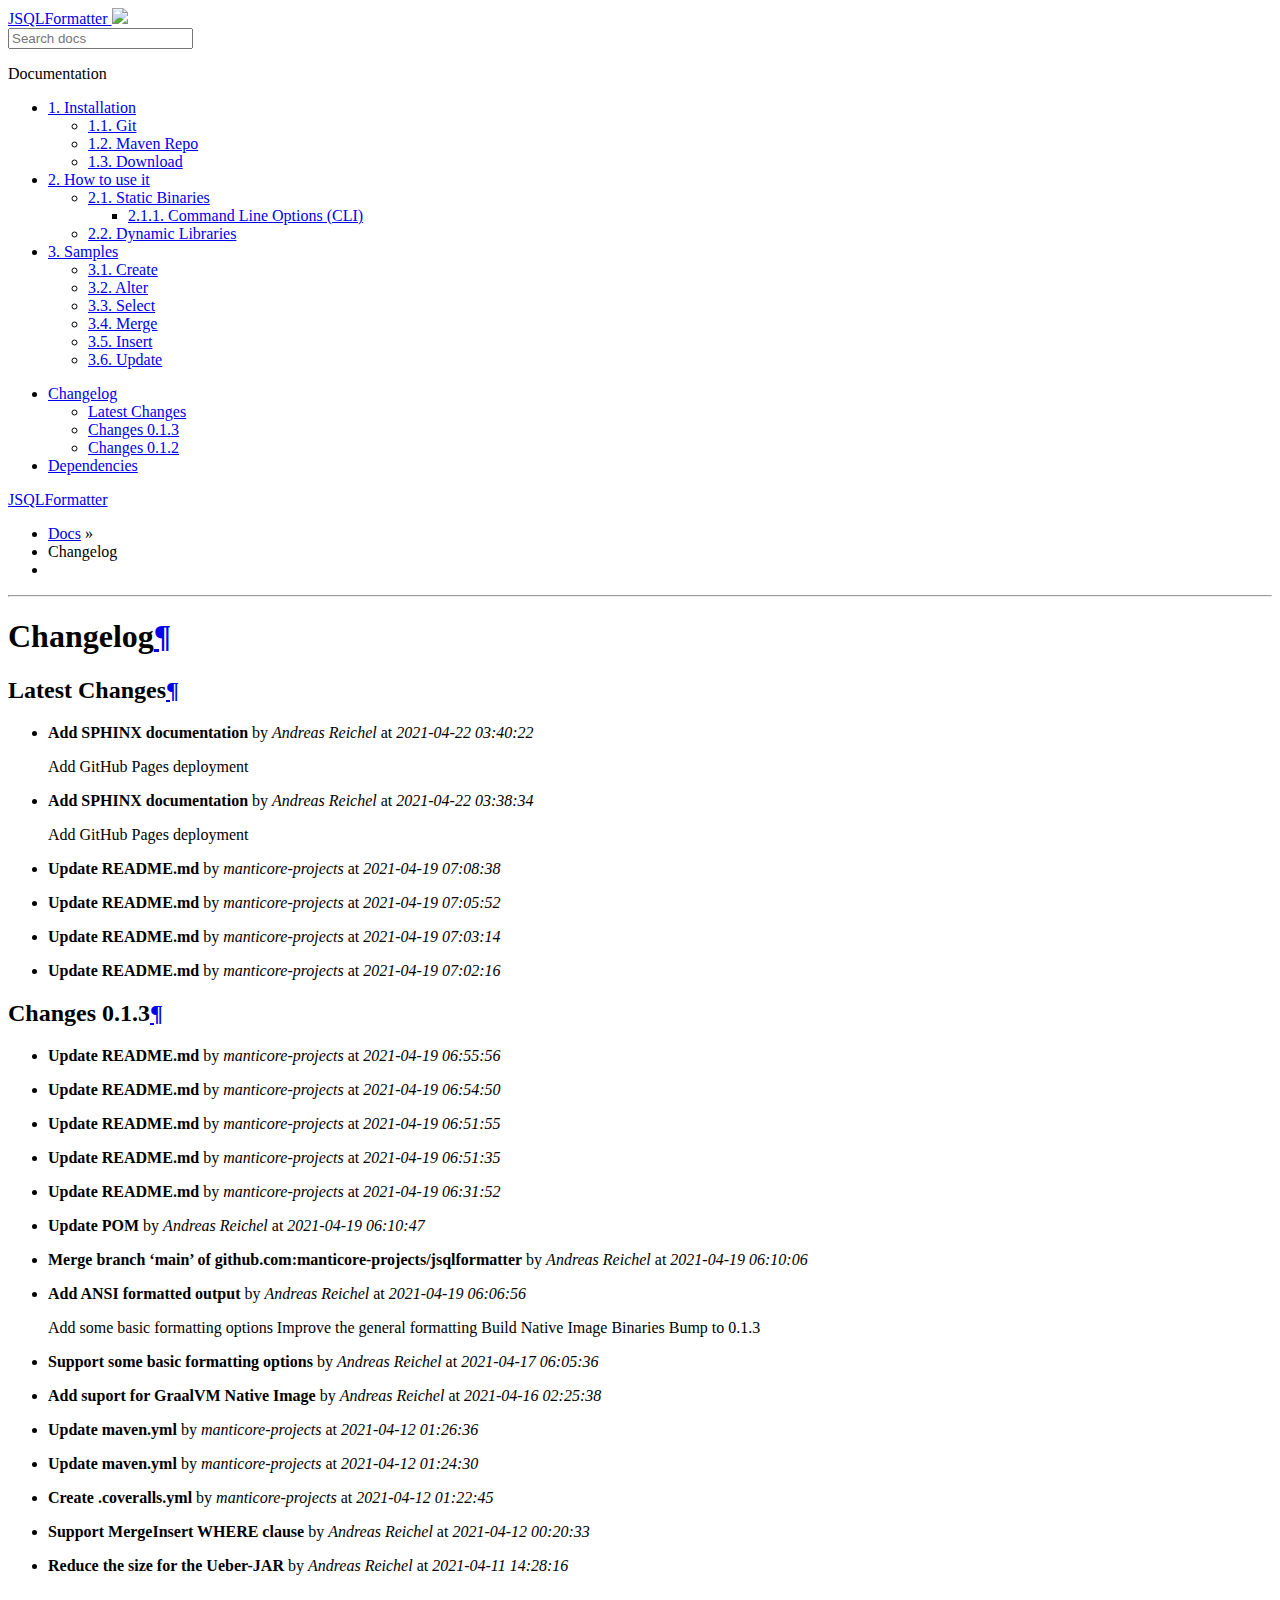
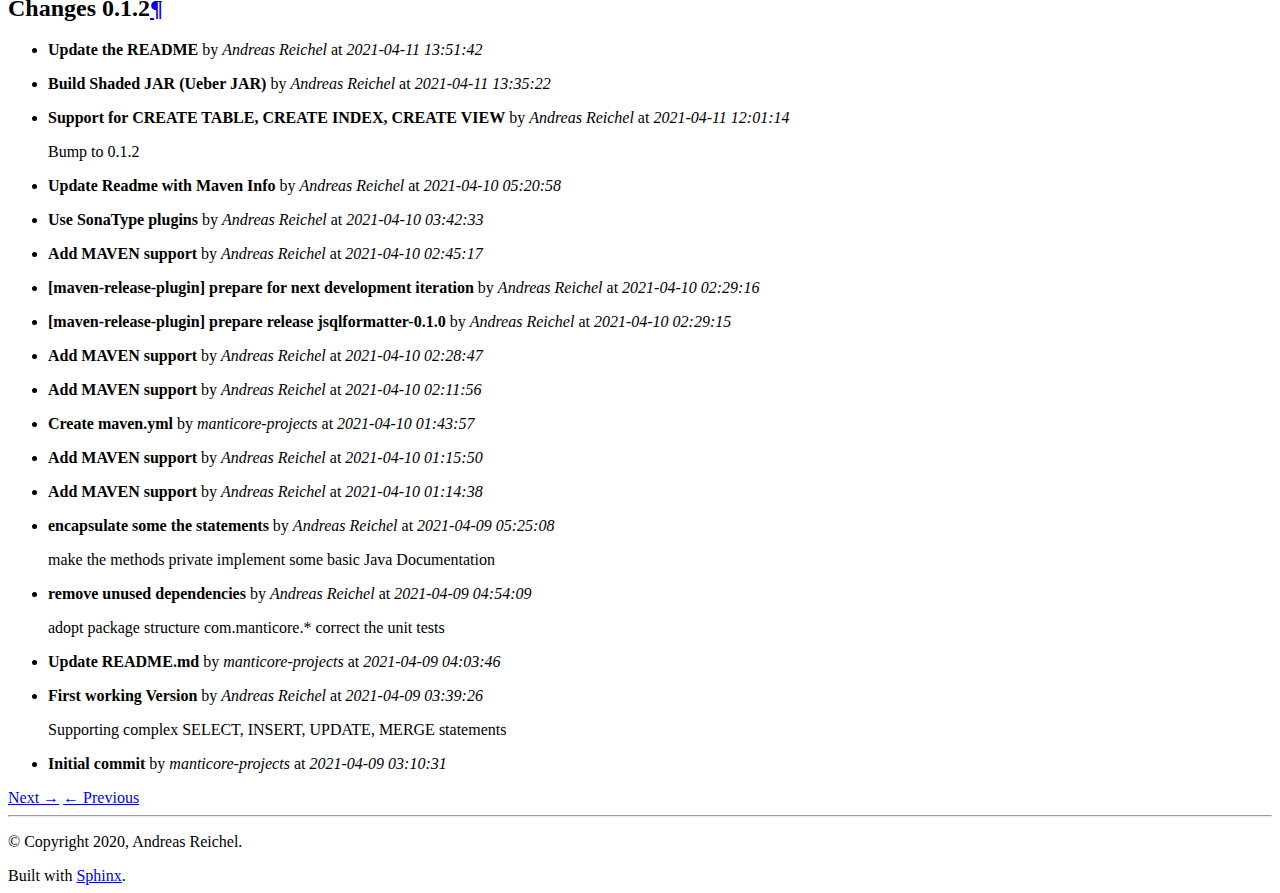
==== changelog.html @ 26095dd8 "Site checkin for project JSQLFormatter" ====
<!DOCTYPE html>
<!--[if IE 8]><html class="no-js lt-ie9" lang="en" > <![endif]-->
<!--[if gt IE 8]><!--> <html class="no-js" lang="en" > <!--<![endif]-->
<head>
  <meta charset="utf-8">
  
  <meta name="viewport" content="width=device-width, initial-scale=1.0">
  
  <title>Changelog &mdash; JSQLFormatter 0.1.3 documentation</title>
  

  
  
  <!--[if lt IE 9]>
    <script src="_static/js/html5shiv.min.js"></script>
  <![endif]-->
  
    
      <script type="text/javascript" id="documentation_options" data-url_root="./" src="_static/documentation_options.js"></script>
        <script src="_static/jquery.js"></script>
        <script src="_static/underscore.js"></script>
        <script src="_static/doctools.js"></script>
    
    <script type="text/javascript" src="_static/js/theme.js"></script>

    

  

  
  
  
    <link rel="stylesheet" href="_static/css/theme.css" type="text/css" />
  

  
    <link rel="stylesheet" href="_static/tabs.css" type="text/css" />
  

  
        <link rel="index" title="Index"
              href="genindex.html"/>
        <link rel="search" title="Search" href="search.html"/>
    <link rel="top" title="JSQLFormatter 0.1.3 documentation" href="index.html"/>
        <link rel="next" title="Dependencies" href="dependencies.html"/>
        <link rel="prev" title="3. Samples" href="samples.html"/> 

  
  <script src="_static/js/modernizr.min.js"></script>

</head>

<body class="wy-body-for-nav" role="document">

   
  <div class="wy-grid-for-nav">

    
    <nav data-toggle="wy-nav-shift" class="wy-nav-side">
      <div class="wy-side-scroll">
        <div class="wy-side-nav-search">
          

          
            <a href="index.html" class="icon icon-home"> JSQLFormatter
          

          
            
            <img src="_static/manticore_logo.png" class="logo" />
          
          </a>

          
            
            
          

          
<div role="search">
  <form id="rtd-search-form" class="wy-form" action="search.html" method="get">
    <input type="text" name="q" placeholder="Search docs" />
    <input type="hidden" name="check_keywords" value="yes" />
    <input type="hidden" name="area" value="default" />
  </form>
</div>

          
        </div>

        <div class="wy-menu wy-menu-vertical" data-spy="affix" role="navigation" aria-label="main navigation">
          
            
            
                <p class="caption"><span class="caption-text">Documentation</span></p>
<ul>
<li class="toctree-l1"><a class="reference internal" href="install.html">1. Installation</a><ul>
<li class="toctree-l2"><a class="reference internal" href="install.html#git">1.1. Git</a></li>
<li class="toctree-l2"><a class="reference internal" href="install.html#maven-repo">1.2. Maven Repo</a></li>
<li class="toctree-l2"><a class="reference internal" href="install.html#download">1.3. Download</a></li>
</ul>
</li>
<li class="toctree-l1"><a class="reference internal" href="usage.html">2. How to use it</a><ul>
<li class="toctree-l2"><a class="reference internal" href="usage.html#static-binaries">2.1. Static Binaries</a><ul>
<li class="toctree-l3"><a class="reference internal" href="usage.html#command-line-options-cli">2.1.1. Command Line Options (CLI)</a></li>
</ul>
</li>
<li class="toctree-l2"><a class="reference internal" href="usage.html#dynamic-libraries">2.2. Dynamic Libraries</a></li>
</ul>
</li>
<li class="toctree-l1"><a class="reference internal" href="samples.html">3. Samples</a><ul>
<li class="toctree-l2"><a class="reference internal" href="samples.html#create">3.1. Create</a></li>
<li class="toctree-l2"><a class="reference internal" href="samples.html#alter">3.2. Alter</a></li>
<li class="toctree-l2"><a class="reference internal" href="samples.html#select">3.3. Select</a></li>
<li class="toctree-l2"><a class="reference internal" href="samples.html#merge">3.4. Merge</a></li>
<li class="toctree-l2"><a class="reference internal" href="samples.html#insert">3.5. Insert</a></li>
<li class="toctree-l2"><a class="reference internal" href="samples.html#update">3.6. Update</a></li>
</ul>
</li>
</ul>
<ul class="current">
<li class="toctree-l1 current"><a class="current reference internal" href="#">Changelog</a><ul>
<li class="toctree-l2"><a class="reference internal" href="#latest-changes">Latest Changes</a></li>
<li class="toctree-l2"><a class="reference internal" href="#changes-0-1-3">Changes 0.1.3</a></li>
<li class="toctree-l2"><a class="reference internal" href="#changes-0-1-2">Changes 0.1.2</a></li>
</ul>
</li>
<li class="toctree-l1"><a class="reference internal" href="dependencies.html">Dependencies</a></li>
</ul>

            
          
        </div>
      </div>
    </nav>

    <section data-toggle="wy-nav-shift" class="wy-nav-content-wrap">

      
      <nav class="wy-nav-top" role="navigation" aria-label="top navigation">
        
          <i data-toggle="wy-nav-top" class="fa fa-bars"></i>
          <a href="index.html">JSQLFormatter</a>
        
      </nav>


      
      <div class="wy-nav-content">
        <div class="rst-content">
          













<div role="navigation" aria-label="breadcrumbs navigation">
  <ul class="wy-breadcrumbs">
    
      <li><a href="index.html">Docs</a> &raquo;</li>
        
      <li>Changelog</li>
    
    
      <li class="wy-breadcrumbs-aside">
        
            
        
      </li>
    
  </ul>
  <hr/>
</div>
          <div role="main" class="document" itemscope="itemscope" itemtype="http://schema.org/Article">
           <div itemprop="articleBody">
            
  <div class="section" id="changelog">
<h1>Changelog<a class="headerlink" href="#changelog" title="Permalink to this headline">¶</a></h1>
<div class="section" id="latest-changes">
<h2>Latest Changes<a class="headerlink" href="#latest-changes" title="Permalink to this headline">¶</a></h2>
<ul>
<li><p><strong>Add SPHINX documentation</strong><span> by </span><em>Andreas Reichel</em><span> at </span><em>2021-04-22 03:40:22</em></p>
<p>Add GitHub Pages deployment</p>
</li>
<li><p><strong>Add SPHINX documentation</strong><span> by </span><em>Andreas Reichel</em><span> at </span><em>2021-04-22 03:38:34</em></p>
<p>Add GitHub Pages deployment</p>
</li>
<li><p><strong>Update README.md</strong><span> by </span><em>manticore-projects</em><span> at </span><em>2021-04-19 07:08:38</em></p></li>
<li><p><strong>Update README.md</strong><span> by </span><em>manticore-projects</em><span> at </span><em>2021-04-19 07:05:52</em></p></li>
<li><p><strong>Update README.md</strong><span> by </span><em>manticore-projects</em><span> at </span><em>2021-04-19 07:03:14</em></p></li>
<li><p><strong>Update README.md</strong><span> by </span><em>manticore-projects</em><span> at </span><em>2021-04-19 07:02:16</em></p></li>
</ul>
</div>
<div class="section" id="changes-0-1-3">
<h2>Changes 0.1.3<a class="headerlink" href="#changes-0-1-3" title="Permalink to this headline">¶</a></h2>
<ul>
<li><p><strong>Update README.md</strong><span> by </span><em>manticore-projects</em><span> at </span><em>2021-04-19 06:55:56</em></p></li>
<li><p><strong>Update README.md</strong><span> by </span><em>manticore-projects</em><span> at </span><em>2021-04-19 06:54:50</em></p></li>
<li><p><strong>Update README.md</strong><span> by </span><em>manticore-projects</em><span> at </span><em>2021-04-19 06:51:55</em></p></li>
<li><p><strong>Update README.md</strong><span> by </span><em>manticore-projects</em><span> at </span><em>2021-04-19 06:51:35</em></p></li>
<li><p><strong>Update README.md</strong><span> by </span><em>manticore-projects</em><span> at </span><em>2021-04-19 06:31:52</em></p></li>
<li><p><strong>Update POM</strong><span> by </span><em>Andreas Reichel</em><span> at </span><em>2021-04-19 06:10:47</em></p></li>
<li><p><strong>Merge branch ‘main’ of github.com:manticore-projects/jsqlformatter</strong><span> by </span><em>Andreas Reichel</em><span> at </span><em>2021-04-19 06:10:06</em></p></li>
<li><p><strong>Add ANSI formatted output</strong><span> by </span><em>Andreas Reichel</em><span> at </span><em>2021-04-19 06:06:56</em></p>
<p>Add some basic formatting options
Improve the general formatting
Build Native Image Binaries
Bump to 0.1.3</p>
</li>
<li><p><strong>Support some basic formatting options</strong><span> by </span><em>Andreas Reichel</em><span> at </span><em>2021-04-17 06:05:36</em></p></li>
<li><p><strong>Add suport for GraalVM Native Image</strong><span> by </span><em>Andreas Reichel</em><span> at </span><em>2021-04-16 02:25:38</em></p></li>
<li><p><strong>Update maven.yml</strong><span> by </span><em>manticore-projects</em><span> at </span><em>2021-04-12 01:26:36</em></p></li>
<li><p><strong>Update maven.yml</strong><span> by </span><em>manticore-projects</em><span> at </span><em>2021-04-12 01:24:30</em></p></li>
<li><p><strong>Create .coveralls.yml</strong><span> by </span><em>manticore-projects</em><span> at </span><em>2021-04-12 01:22:45</em></p></li>
<li><p><strong>Support MergeInsert WHERE clause </strong><span> by </span><em>Andreas Reichel</em><span> at </span><em>2021-04-12 00:20:33</em></p></li>
<li><p><strong>Reduce the size for the Ueber-JAR</strong><span> by </span><em>Andreas Reichel</em><span> at </span><em>2021-04-11 14:28:16</em></p></li>
</ul>
</div>
<div class="section" id="changes-0-1-2">
<h2>Changes 0.1.2<a class="headerlink" href="#changes-0-1-2" title="Permalink to this headline">¶</a></h2>
<ul>
<li><p><strong>Update the README</strong><span> by </span><em>Andreas Reichel</em><span> at </span><em>2021-04-11 13:51:42</em></p></li>
<li><p><strong>Build Shaded JAR (Ueber JAR)</strong><span> by </span><em>Andreas Reichel</em><span> at </span><em>2021-04-11 13:35:22</em></p></li>
<li><p><strong>Support for CREATE TABLE, CREATE INDEX, CREATE VIEW</strong><span> by </span><em>Andreas Reichel</em><span> at </span><em>2021-04-11 12:01:14</em></p>
<p>Bump to 0.1.2</p>
</li>
<li><p><strong>Update Readme with Maven Info</strong><span> by </span><em>Andreas Reichel</em><span> at </span><em>2021-04-10 05:20:58</em></p></li>
<li><p><strong>Use SonaType plugins</strong><span> by </span><em>Andreas Reichel</em><span> at </span><em>2021-04-10 03:42:33</em></p></li>
<li><p><strong>Add MAVEN support</strong><span> by </span><em>Andreas Reichel</em><span> at </span><em>2021-04-10 02:45:17</em></p></li>
<li><p><strong>[maven-release-plugin] prepare for next development iteration</strong><span> by </span><em>Andreas Reichel</em><span> at </span><em>2021-04-10 02:29:16</em></p></li>
<li><p><strong>[maven-release-plugin] prepare release jsqlformatter-0.1.0</strong><span> by </span><em>Andreas Reichel</em><span> at </span><em>2021-04-10 02:29:15</em></p></li>
<li><p><strong>Add MAVEN support</strong><span> by </span><em>Andreas Reichel</em><span> at </span><em>2021-04-10 02:28:47</em></p></li>
<li><p><strong>Add MAVEN support</strong><span> by </span><em>Andreas Reichel</em><span> at </span><em>2021-04-10 02:11:56</em></p></li>
<li><p><strong>Create maven.yml</strong><span> by </span><em>manticore-projects</em><span> at </span><em>2021-04-10 01:43:57</em></p></li>
<li><p><strong>Add MAVEN support</strong><span> by </span><em>Andreas Reichel</em><span> at </span><em>2021-04-10 01:15:50</em></p></li>
<li><p><strong>Add MAVEN support</strong><span> by </span><em>Andreas Reichel</em><span> at </span><em>2021-04-10 01:14:38</em></p></li>
<li><p><strong>encapsulate some the statements</strong><span> by </span><em>Andreas Reichel</em><span> at </span><em>2021-04-09 05:25:08</em></p>
<p>make the methods private
implement some basic Java Documentation</p>
</li>
<li><p><strong>remove unused dependencies</strong><span> by </span><em>Andreas Reichel</em><span> at </span><em>2021-04-09 04:54:09</em></p>
<p>adopt package structure com.manticore.*
correct the unit tests</p>
</li>
<li><p><strong>Update README.md</strong><span> by </span><em>manticore-projects</em><span> at </span><em>2021-04-09 04:03:46</em></p></li>
<li><p><strong>First working Version</strong><span> by </span><em>Andreas Reichel</em><span> at </span><em>2021-04-09 03:39:26</em></p>
<p>Supporting complex SELECT, INSERT, UPDATE, MERGE statements</p>
</li>
<li><p><strong>Initial commit</strong><span> by </span><em>manticore-projects</em><span> at </span><em>2021-04-09 03:10:31</em></p></li>
</ul>
</div>
</div>


           </div>
          </div>
          <footer>
  
    <div class="rst-footer-buttons" role="navigation" aria-label="footer navigation">
      
        <a href="dependencies.html" class="btn btn-neutral float-right" title="Dependencies" accesskey="n">Next →</a>
      
      
        <a href="samples.html" class="btn btn-neutral" title="3. Samples" accesskey="p">← Previous</a>
      
    </div>
  

  <hr/>

  <div role="contentinfo">
    <p>
        &copy; Copyright 2020, Andreas Reichel.

    </p>
  </div>
  Built with <a href="http://sphinx-doc.org/">Sphinx</a>. 

</footer>

        </div>
      </div>

    </section>

  </div>
  


  

    <script type="text/javascript">
        var DOCUMENTATION_OPTIONS = {
            URL_ROOT:'./',
            VERSION:'0.1.3',
            COLLAPSE_INDEX:false,
            FILE_SUFFIX:'.html',
            HAS_SOURCE: 'true'
        };
    </script>
      <script type="text/javascript" src="_static/jquery.js"></script>
      <script type="text/javascript" src="_static/underscore.js"></script>
      <script type="text/javascript" src="_static/doctools.js"></script>

  

  
  
    <script type="text/javascript" src="_static/js/theme.js"></script>
  

  
   

</body>
</html>
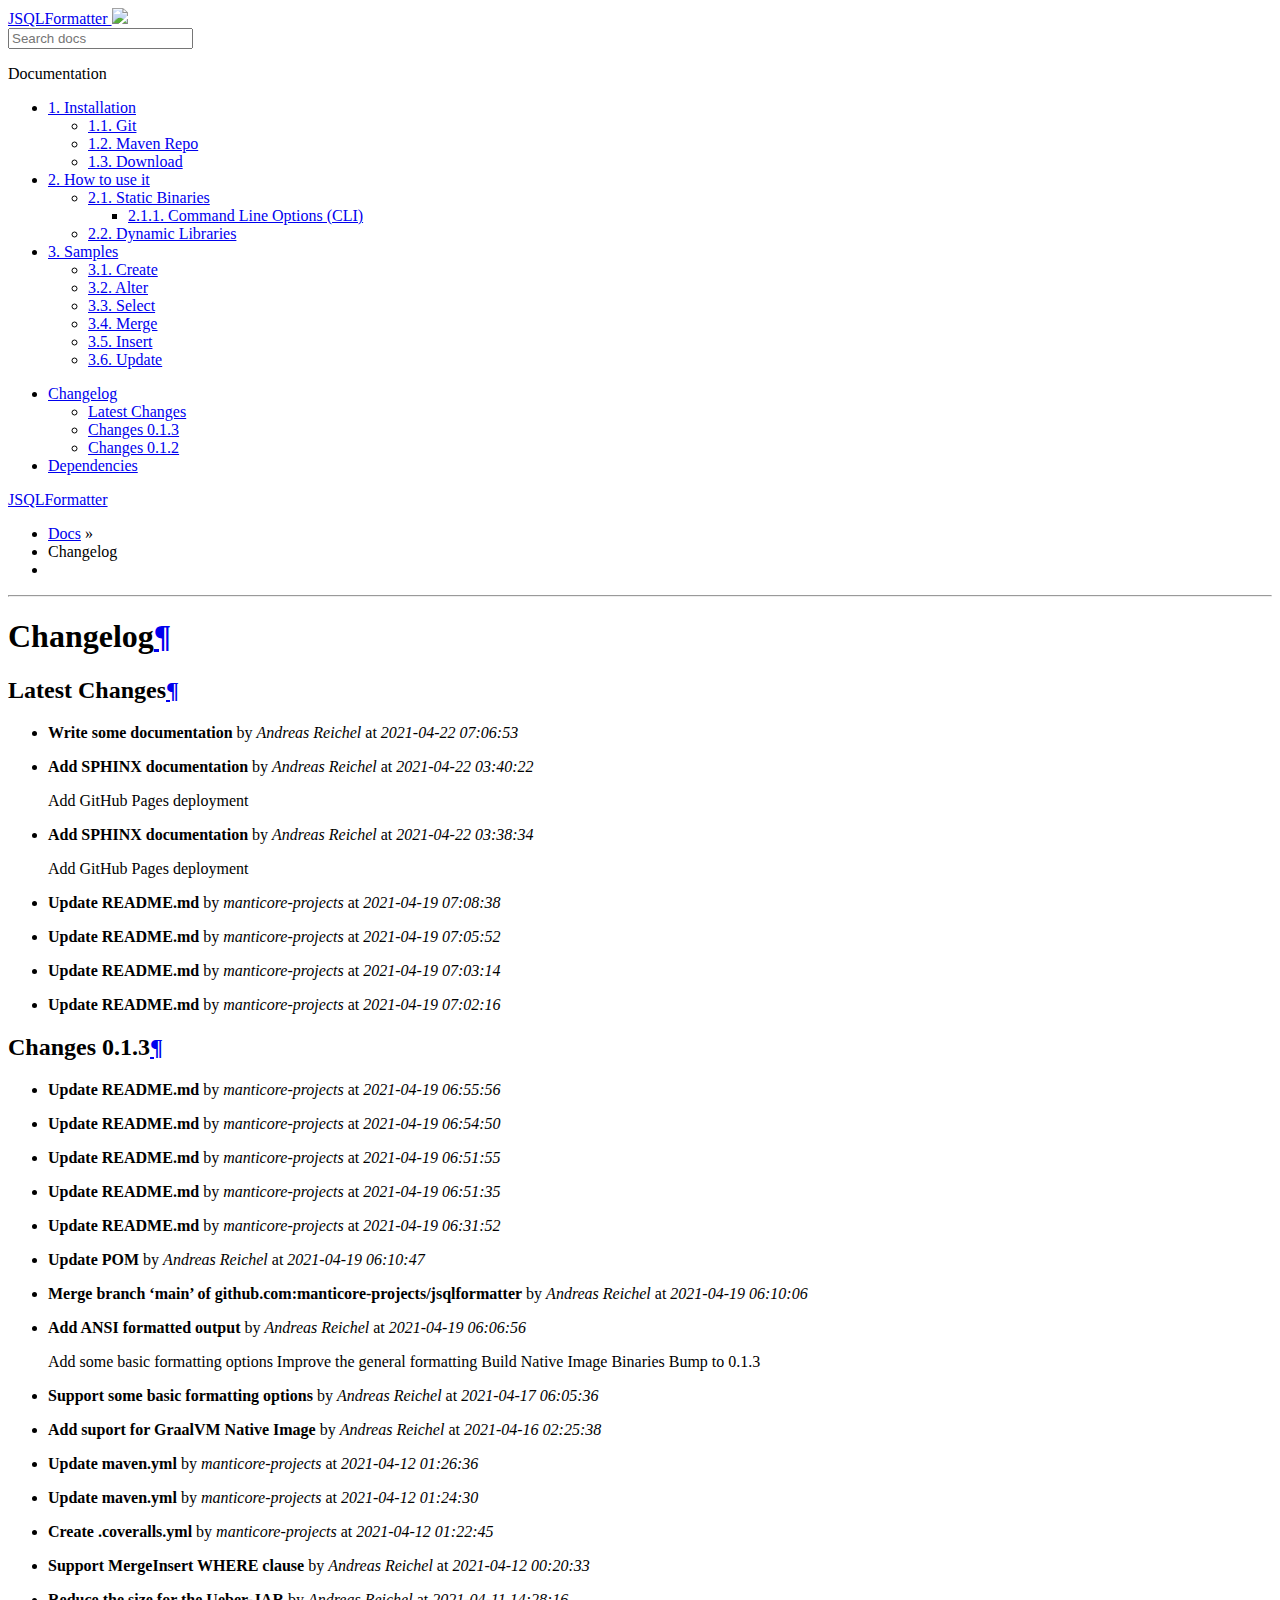
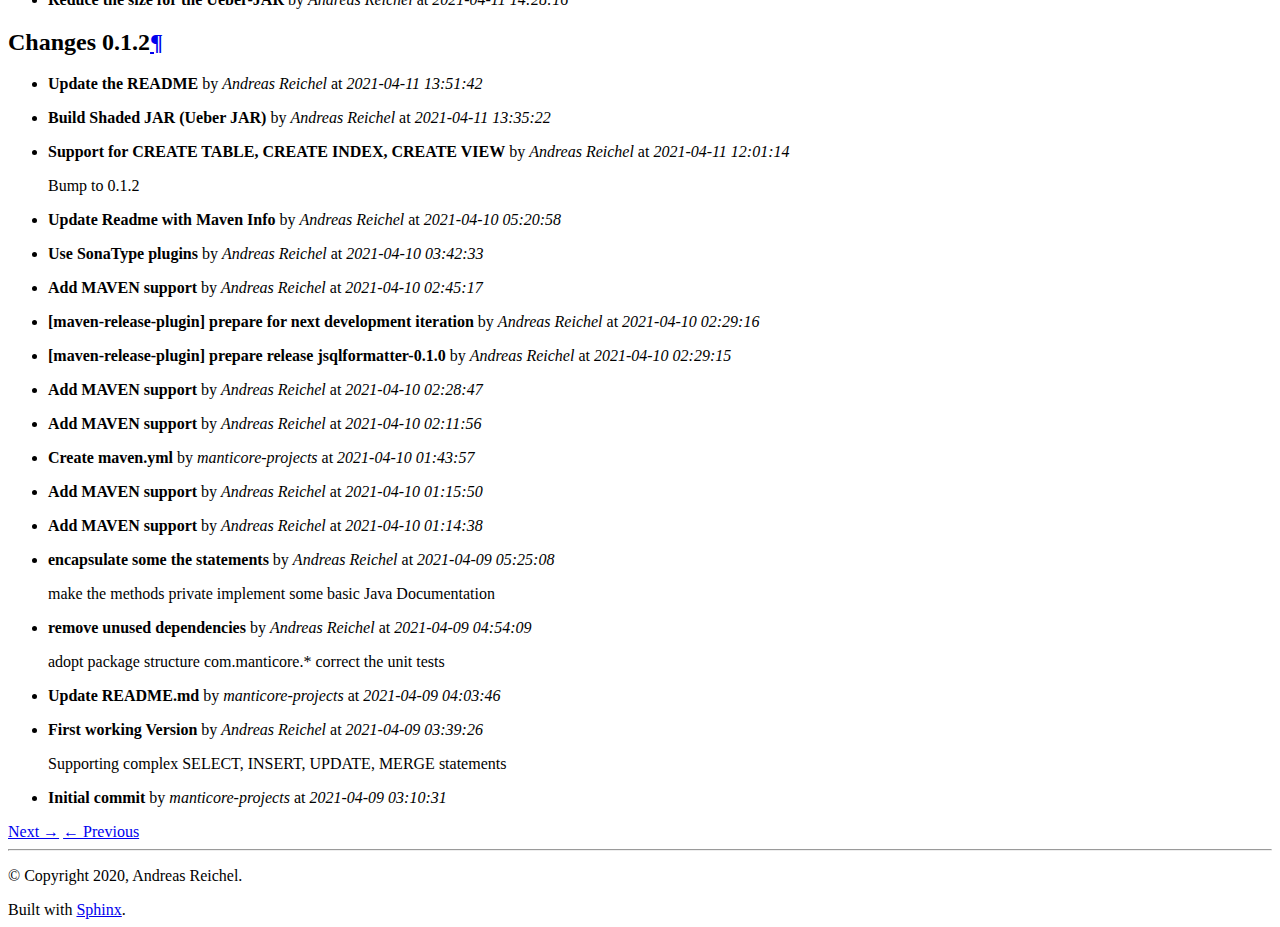
==== commit 6b79a5ba: "Site checkin for project JSQLFormatter" ====
--- a/changelog.html
+++ b/changelog.html
@@ -189,6 +189,7 @@
 <div class="section" id="latest-changes">
 <h2>Latest Changes<a class="headerlink" href="#latest-changes" title="Permalink to this headline">¶</a></h2>
 <ul>
+<li><p><strong>Write some documentation</strong><span> by </span><em>Andreas Reichel</em><span> at </span><em>2021-04-22 07:06:53</em></p></li>
 <li><p><strong>Add SPHINX documentation</strong><span> by </span><em>Andreas Reichel</em><span> at </span><em>2021-04-22 03:40:22</em></p>
 <p>Add GitHub Pages deployment</p>
 </li>
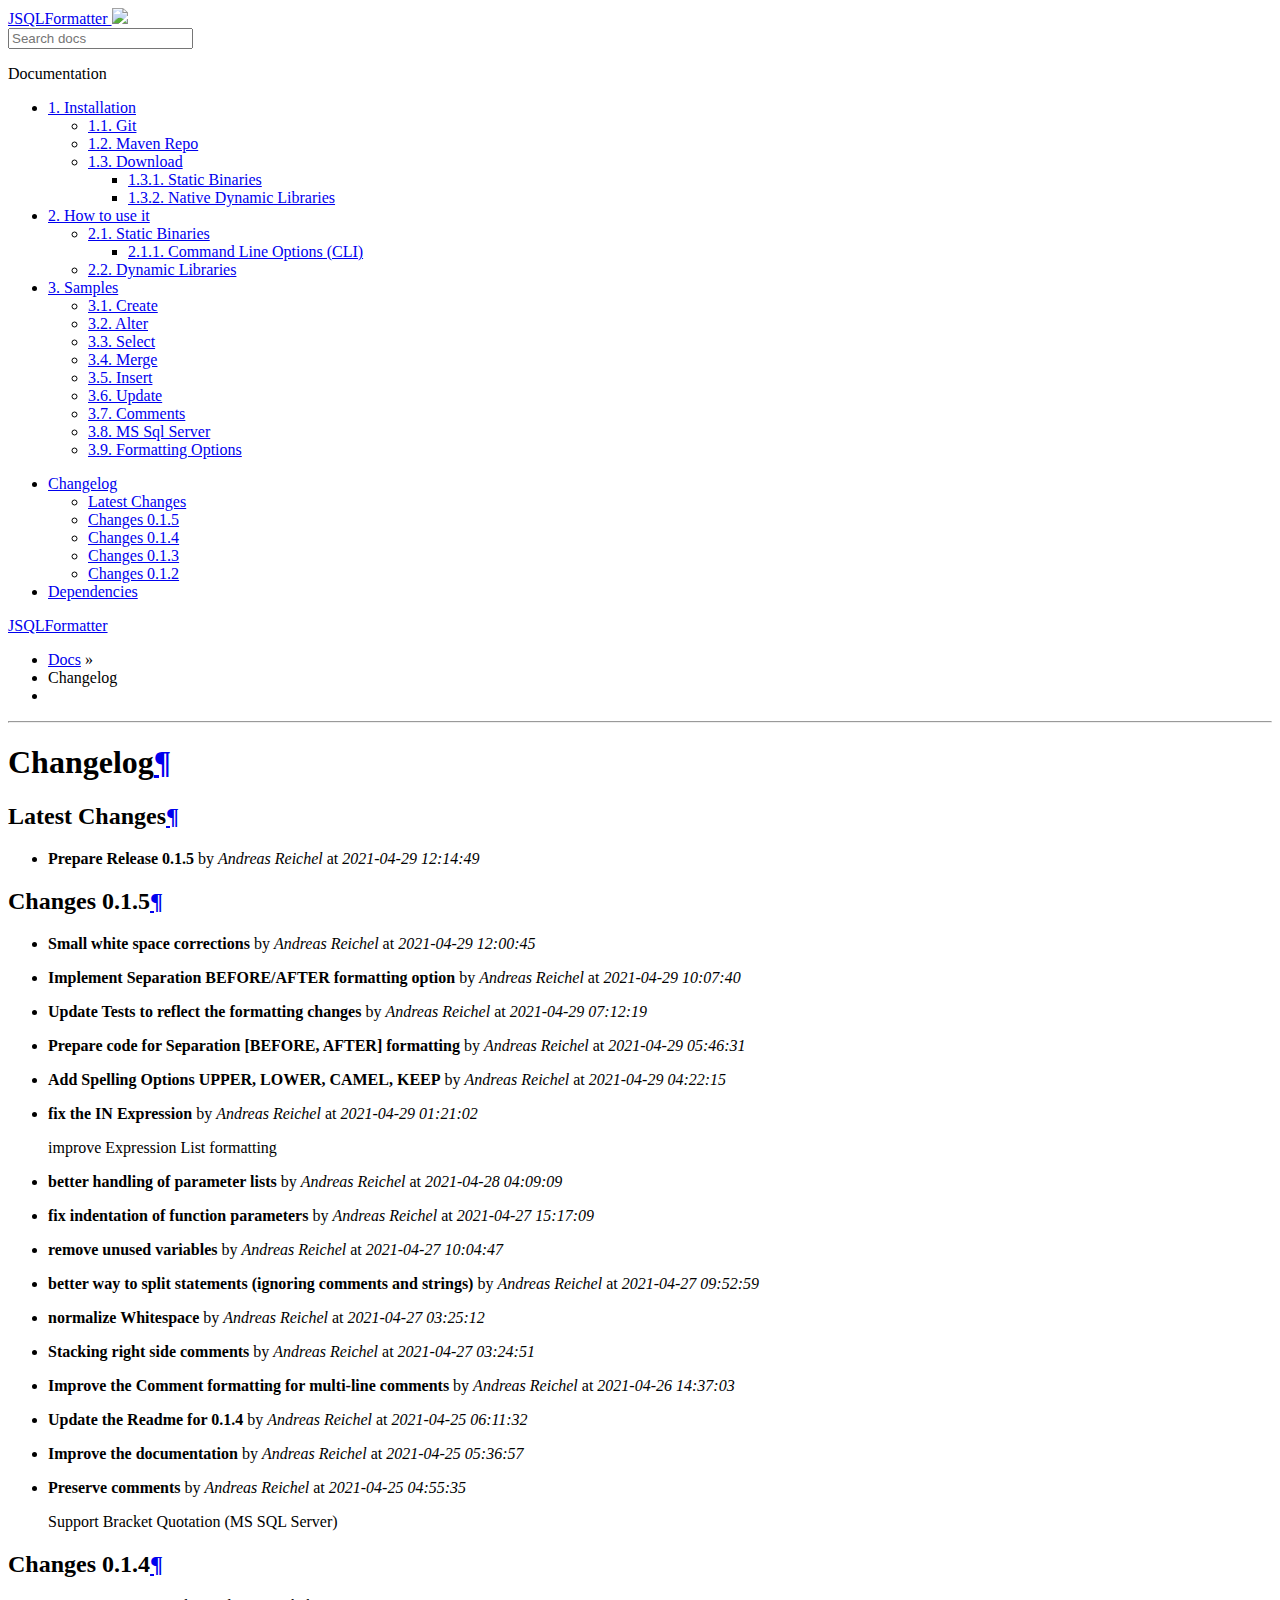
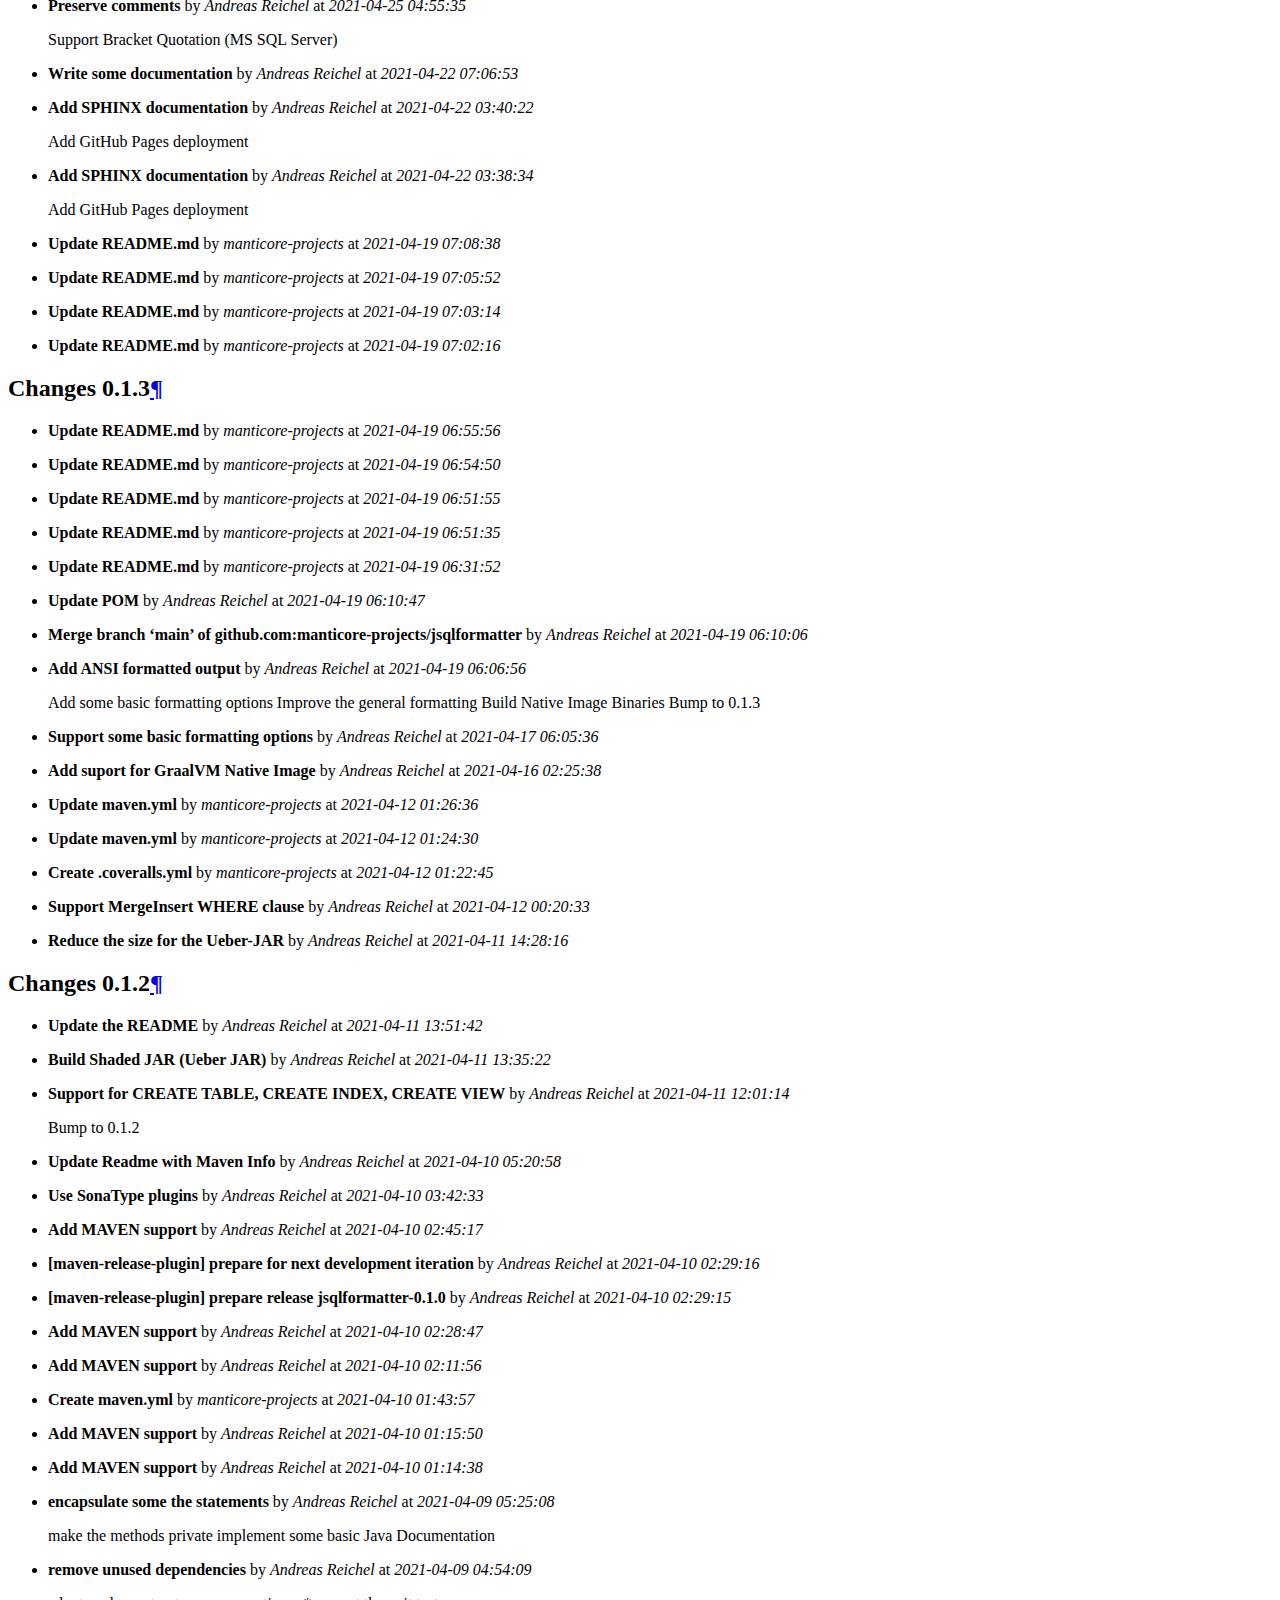
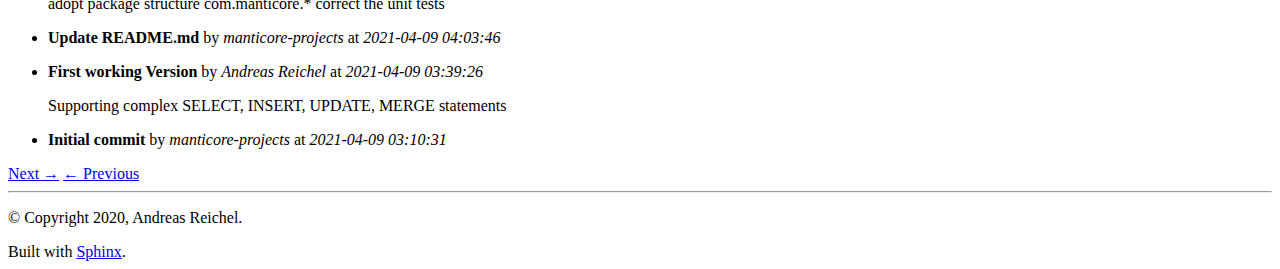
==== commit ee3e22e6: "Site checkin for project JSQLFormatter" ====
--- a/changelog.html
+++ b/changelog.html
@@ -8,7 +8,7 @@
   
   <meta name="viewport" content="width=device-width, initial-scale=1.0">
   
-  <title>Changelog &mdash; JSQLFormatter 0.1.3 documentation</title>
+  <title>Changelog &mdash; JSQLFormatter 0.1.5 documentation</title>
   
 
   
@@ -43,7 +43,7 @@
         <link rel="index" title="Index"
               href="genindex.html"/>
         <link rel="search" title="Search" href="search.html"/>
-    <link rel="top" title="JSQLFormatter 0.1.3 documentation" href="index.html"/>
+    <link rel="top" title="JSQLFormatter 0.1.5 documentation" href="index.html"/>
         <link rel="next" title="Dependencies" href="dependencies.html"/>
         <link rel="prev" title="3. Samples" href="samples.html"/> 
 
@@ -99,7 +99,11 @@
 <li class="toctree-l1"><a class="reference internal" href="install.html">1. Installation</a><ul>
 <li class="toctree-l2"><a class="reference internal" href="install.html#git">1.1. Git</a></li>
 <li class="toctree-l2"><a class="reference internal" href="install.html#maven-repo">1.2. Maven Repo</a></li>
-<li class="toctree-l2"><a class="reference internal" href="install.html#download">1.3. Download</a></li>
+<li class="toctree-l2"><a class="reference internal" href="install.html#download">1.3. Download</a><ul>
+<li class="toctree-l3"><a class="reference internal" href="install.html#static-binaries">1.3.1. Static Binaries</a></li>
+<li class="toctree-l3"><a class="reference internal" href="install.html#native-dynamic-libraries">1.3.2. Native Dynamic Libraries</a></li>
+</ul>
+</li>
 </ul>
 </li>
 <li class="toctree-l1"><a class="reference internal" href="usage.html">2. How to use it</a><ul>
@@ -117,12 +121,17 @@
 <li class="toctree-l2"><a class="reference internal" href="samples.html#merge">3.4. Merge</a></li>
 <li class="toctree-l2"><a class="reference internal" href="samples.html#insert">3.5. Insert</a></li>
 <li class="toctree-l2"><a class="reference internal" href="samples.html#update">3.6. Update</a></li>
+<li class="toctree-l2"><a class="reference internal" href="samples.html#comments">3.7. Comments</a></li>
+<li class="toctree-l2"><a class="reference internal" href="samples.html#ms-sql-server">3.8. MS Sql Server</a></li>
+<li class="toctree-l2"><a class="reference internal" href="samples.html#formatting-options">3.9. Formatting Options</a></li>
 </ul>
 </li>
 </ul>
 <ul class="current">
 <li class="toctree-l1 current"><a class="current reference internal" href="#">Changelog</a><ul>
 <li class="toctree-l2"><a class="reference internal" href="#latest-changes">Latest Changes</a></li>
+<li class="toctree-l2"><a class="reference internal" href="#changes-0-1-5">Changes 0.1.5</a></li>
+<li class="toctree-l2"><a class="reference internal" href="#changes-0-1-4">Changes 0.1.4</a></li>
 <li class="toctree-l2"><a class="reference internal" href="#changes-0-1-3">Changes 0.1.3</a></li>
 <li class="toctree-l2"><a class="reference internal" href="#changes-0-1-2">Changes 0.1.2</a></li>
 </ul>
@@ -188,7 +197,41 @@
 <h1>Changelog<a class="headerlink" href="#changelog" title="Permalink to this headline">¶</a></h1>
 <div class="section" id="latest-changes">
 <h2>Latest Changes<a class="headerlink" href="#latest-changes" title="Permalink to this headline">¶</a></h2>
-<ul>
+<ul class="simple">
+<li><p><strong>Prepare Release 0.1.5</strong><span> by </span><em>Andreas Reichel</em><span> at </span><em>2021-04-29 12:14:49</em></p></li>
+</ul>
+</div>
+<div class="section" id="changes-0-1-5">
+<h2>Changes 0.1.5<a class="headerlink" href="#changes-0-1-5" title="Permalink to this headline">¶</a></h2>
+<ul>
+<li><p><strong>Small white space corrections</strong><span> by </span><em>Andreas Reichel</em><span> at </span><em>2021-04-29 12:00:45</em></p></li>
+<li><p><strong>Implement Separation BEFORE/AFTER formatting option</strong><span> by </span><em>Andreas Reichel</em><span> at </span><em>2021-04-29 10:07:40</em></p></li>
+<li><p><strong>Update Tests to reflect the formatting changes</strong><span> by </span><em>Andreas Reichel</em><span> at </span><em>2021-04-29 07:12:19</em></p></li>
+<li><p><strong>Prepare code for Separation [BEFORE, AFTER] formatting</strong><span> by </span><em>Andreas Reichel</em><span> at </span><em>2021-04-29 05:46:31</em></p></li>
+<li><p><strong>Add Spelling Options UPPER, LOWER, CAMEL, KEEP</strong><span> by </span><em>Andreas Reichel</em><span> at </span><em>2021-04-29 04:22:15</em></p></li>
+<li><p><strong>fix the IN Expression</strong><span> by </span><em>Andreas Reichel</em><span> at </span><em>2021-04-29 01:21:02</em></p>
+<p>improve Expression List formatting</p>
+</li>
+<li><p><strong>better handling of parameter lists</strong><span> by </span><em>Andreas Reichel</em><span> at </span><em>2021-04-28 04:09:09</em></p></li>
+<li><p><strong>fix indentation of function parameters</strong><span> by </span><em>Andreas Reichel</em><span> at </span><em>2021-04-27 15:17:09</em></p></li>
+<li><p><strong>remove unused variables</strong><span> by </span><em>Andreas Reichel</em><span> at </span><em>2021-04-27 10:04:47</em></p></li>
+<li><p><strong>better way to split statements (ignoring comments and strings)</strong><span> by </span><em>Andreas Reichel</em><span> at </span><em>2021-04-27 09:52:59</em></p></li>
+<li><p><strong>normalize Whitespace</strong><span> by </span><em>Andreas Reichel</em><span> at </span><em>2021-04-27 03:25:12</em></p></li>
+<li><p><strong>Stacking right side comments</strong><span> by </span><em>Andreas Reichel</em><span> at </span><em>2021-04-27 03:24:51</em></p></li>
+<li><p><strong>Improve the Comment formatting for multi-line comments</strong><span> by </span><em>Andreas Reichel</em><span> at </span><em>2021-04-26 14:37:03</em></p></li>
+<li><p><strong>Update the Readme for 0.1.4</strong><span> by </span><em>Andreas Reichel</em><span> at </span><em>2021-04-25 06:11:32</em></p></li>
+<li><p><strong>Improve the documentation</strong><span> by </span><em>Andreas Reichel</em><span> at </span><em>2021-04-25 05:36:57</em></p></li>
+<li><p><strong>Preserve comments</strong><span> by </span><em>Andreas Reichel</em><span> at </span><em>2021-04-25 04:55:35</em></p>
+<p>Support Bracket Quotation (MS SQL Server)</p>
+</li>
+</ul>
+</div>
+<div class="section" id="changes-0-1-4">
+<h2>Changes 0.1.4<a class="headerlink" href="#changes-0-1-4" title="Permalink to this headline">¶</a></h2>
+<ul>
+<li><p><strong>Preserve comments</strong><span> by </span><em>Andreas Reichel</em><span> at </span><em>2021-04-25 04:55:35</em></p>
+<p>Support Bracket Quotation (MS SQL Server)</p>
+</li>
 <li><p><strong>Write some documentation</strong><span> by </span><em>Andreas Reichel</em><span> at </span><em>2021-04-22 07:06:53</em></p></li>
 <li><p><strong>Add SPHINX documentation</strong><span> by </span><em>Andreas Reichel</em><span> at </span><em>2021-04-22 03:40:22</em></p>
 <p>Add GitHub Pages deployment</p>
@@ -303,7 +346,7 @@
     <script type="text/javascript">
         var DOCUMENTATION_OPTIONS = {
             URL_ROOT:'./',
-            VERSION:'0.1.3',
+            VERSION:'0.1.5',
             COLLAPSE_INDEX:false,
             FILE_SUFFIX:'.html',
             HAS_SOURCE: 'true'
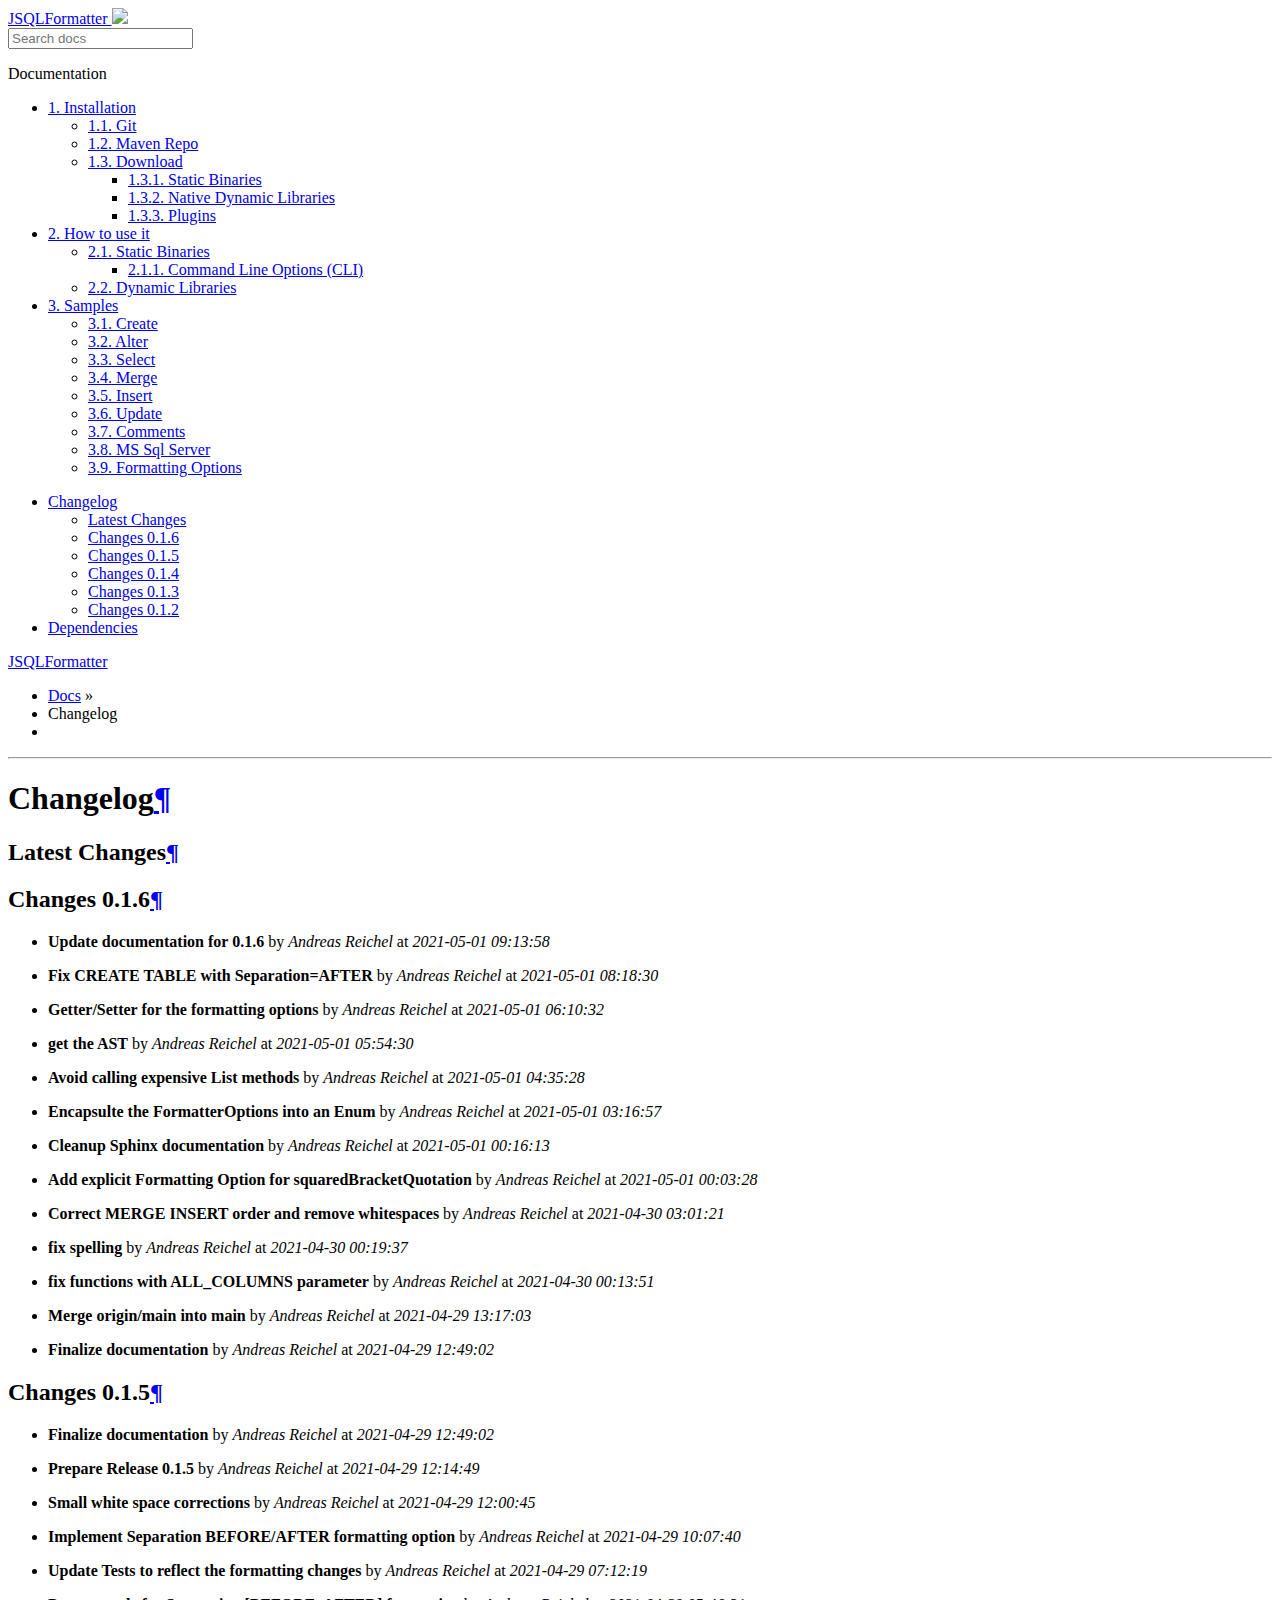
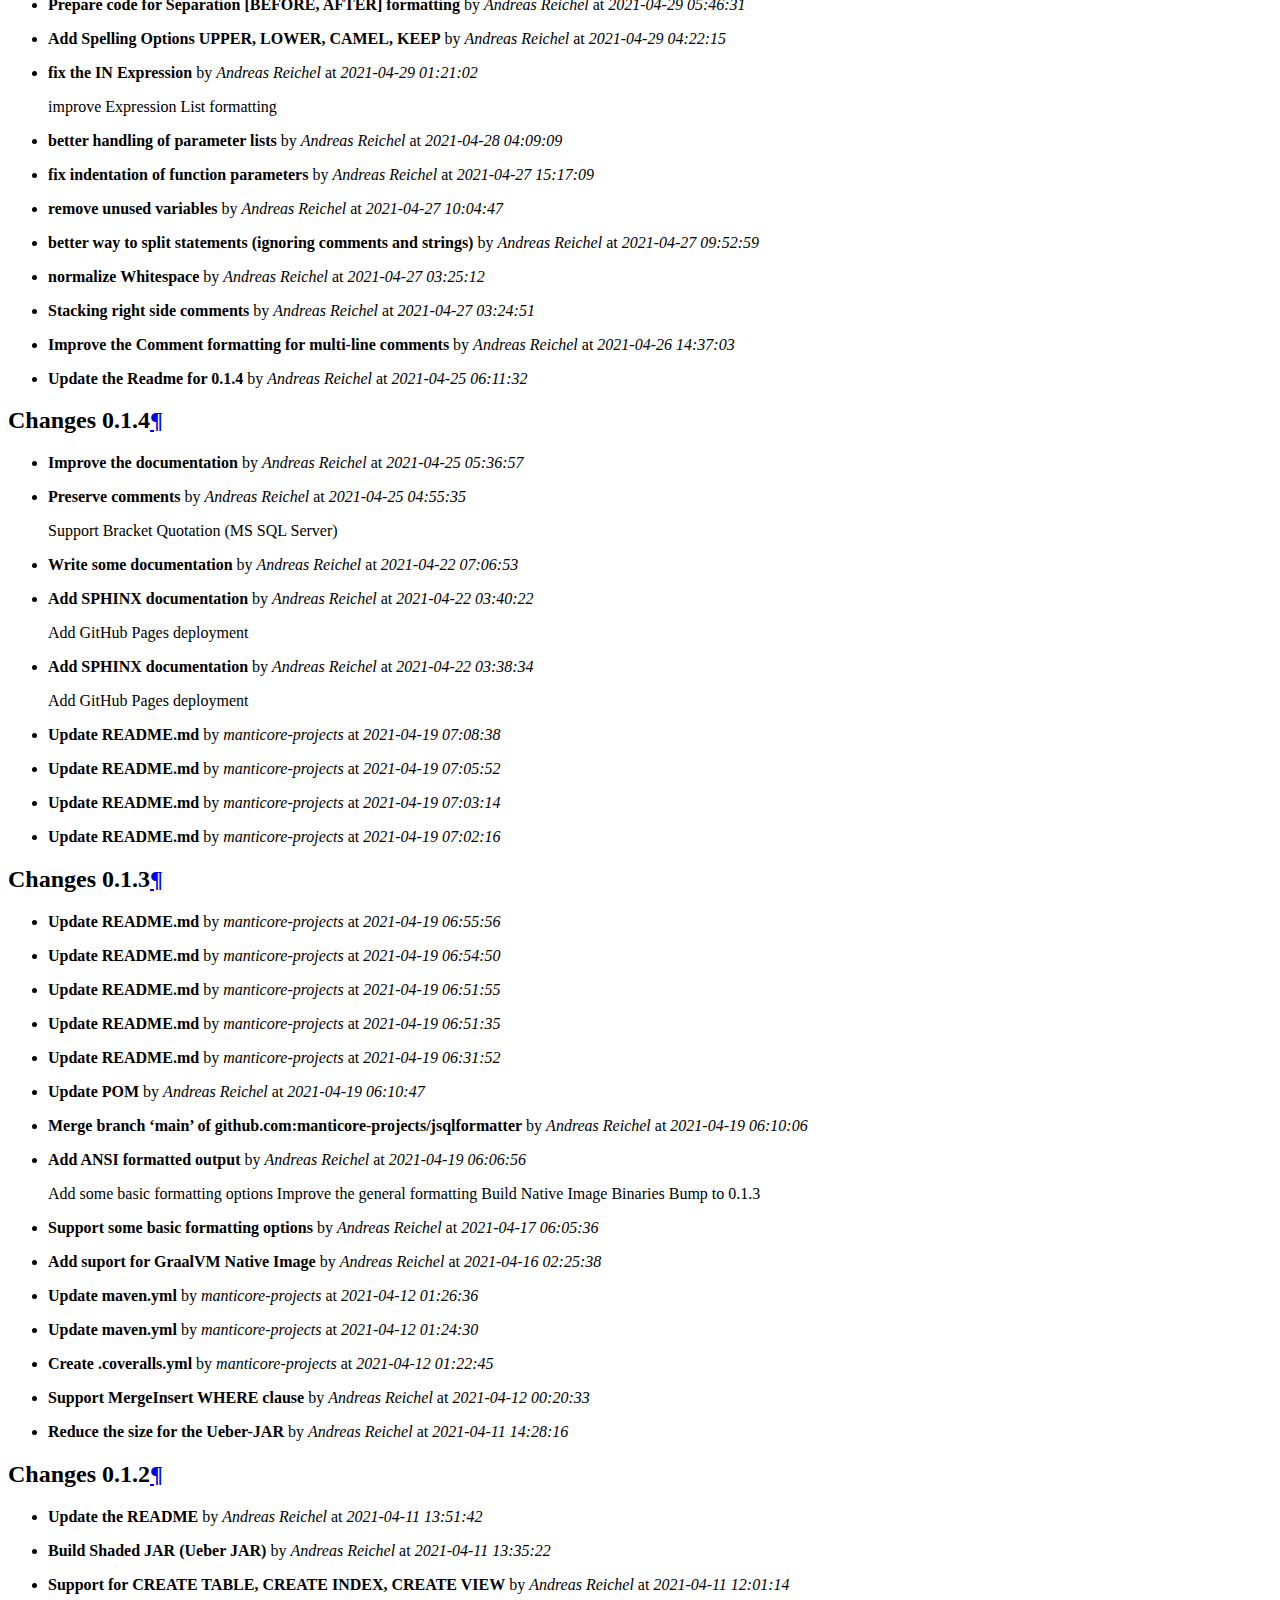
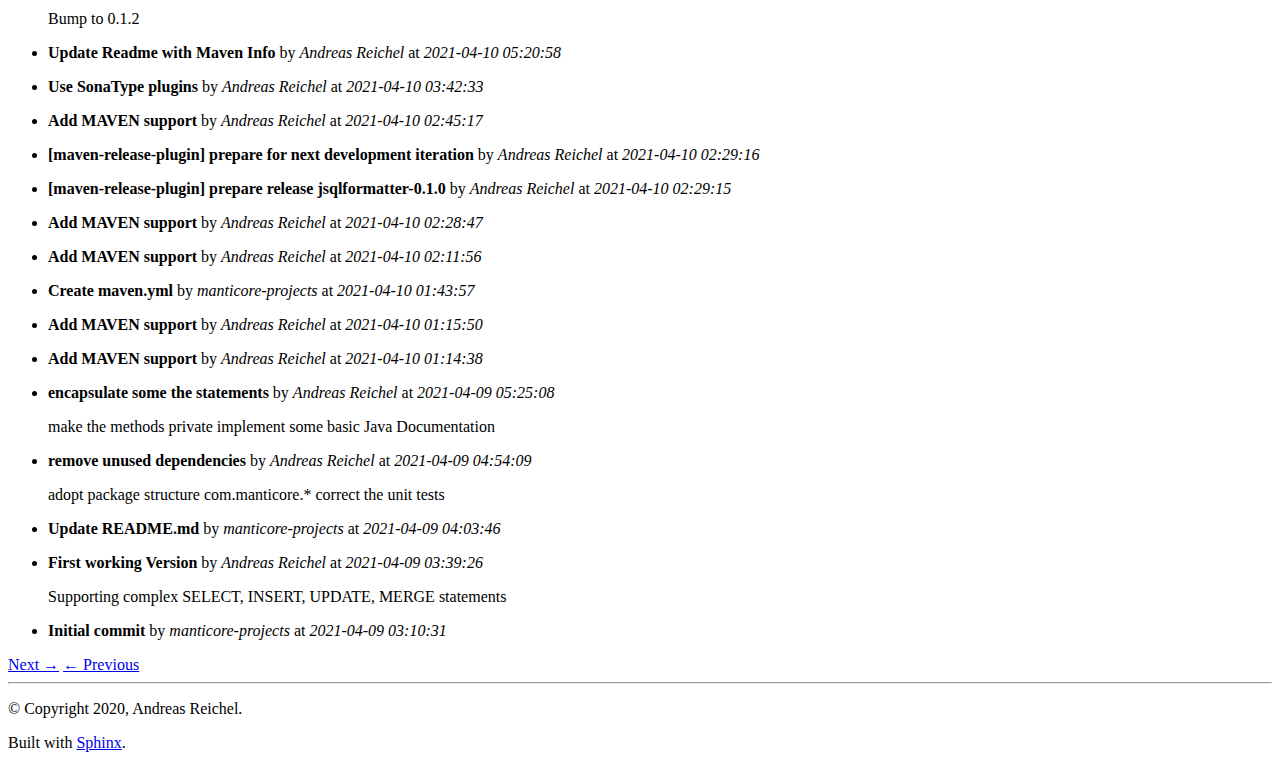
==== commit 8527e32c: "Site checkin for project JSQLFormatter" ====
--- a/changelog.html
+++ b/changelog.html
@@ -8,7 +8,7 @@
   
   <meta name="viewport" content="width=device-width, initial-scale=1.0">
   
-  <title>Changelog &mdash; JSQLFormatter 0.1.5 documentation</title>
+  <title>Changelog &mdash; JSQLFormatter 0.1.6 documentation</title>
   
 
   
@@ -43,7 +43,7 @@
         <link rel="index" title="Index"
               href="genindex.html"/>
         <link rel="search" title="Search" href="search.html"/>
-    <link rel="top" title="JSQLFormatter 0.1.5 documentation" href="index.html"/>
+    <link rel="top" title="JSQLFormatter 0.1.6 documentation" href="index.html"/>
         <link rel="next" title="Dependencies" href="dependencies.html"/>
         <link rel="prev" title="3. Samples" href="samples.html"/> 
 
@@ -102,6 +102,7 @@
 <li class="toctree-l2"><a class="reference internal" href="install.html#download">1.3. Download</a><ul>
 <li class="toctree-l3"><a class="reference internal" href="install.html#static-binaries">1.3.1. Static Binaries</a></li>
 <li class="toctree-l3"><a class="reference internal" href="install.html#native-dynamic-libraries">1.3.2. Native Dynamic Libraries</a></li>
+<li class="toctree-l3"><a class="reference internal" href="install.html#plugins">1.3.3. Plugins</a></li>
 </ul>
 </li>
 </ul>
@@ -130,6 +131,7 @@
 <ul class="current">
 <li class="toctree-l1 current"><a class="current reference internal" href="#">Changelog</a><ul>
 <li class="toctree-l2"><a class="reference internal" href="#latest-changes">Latest Changes</a></li>
+<li class="toctree-l2"><a class="reference internal" href="#changes-0-1-6">Changes 0.1.6</a></li>
 <li class="toctree-l2"><a class="reference internal" href="#changes-0-1-5">Changes 0.1.5</a></li>
 <li class="toctree-l2"><a class="reference internal" href="#changes-0-1-4">Changes 0.1.4</a></li>
 <li class="toctree-l2"><a class="reference internal" href="#changes-0-1-3">Changes 0.1.3</a></li>
@@ -198,12 +200,31 @@
 <div class="section" id="latest-changes">
 <h2>Latest Changes<a class="headerlink" href="#latest-changes" title="Permalink to this headline">¶</a></h2>
 <ul class="simple">
-<li><p><strong>Prepare Release 0.1.5</strong><span> by </span><em>Andreas Reichel</em><span> at </span><em>2021-04-29 12:14:49</em></p></li>
+</ul>
+</div>
+<div class="section" id="changes-0-1-6">
+<h2>Changes 0.1.6<a class="headerlink" href="#changes-0-1-6" title="Permalink to this headline">¶</a></h2>
+<ul class="simple">
+<li><p><strong>Update documentation for 0.1.6</strong><span> by </span><em>Andreas Reichel</em><span> at </span><em>2021-05-01 09:13:58</em></p></li>
+<li><p><strong>Fix CREATE TABLE with Separation=AFTER</strong><span> by </span><em>Andreas Reichel</em><span> at </span><em>2021-05-01 08:18:30</em></p></li>
+<li><p><strong>Getter/Setter for the formatting options</strong><span> by </span><em>Andreas Reichel</em><span> at </span><em>2021-05-01 06:10:32</em></p></li>
+<li><p><strong>get the AST</strong><span> by </span><em>Andreas Reichel</em><span> at </span><em>2021-05-01 05:54:30</em></p></li>
+<li><p><strong>Avoid calling expensive List methods</strong><span> by </span><em>Andreas Reichel</em><span> at </span><em>2021-05-01 04:35:28</em></p></li>
+<li><p><strong>Encapsulte the FormatterOptions into an Enum</strong><span> by </span><em>Andreas Reichel</em><span> at </span><em>2021-05-01 03:16:57</em></p></li>
+<li><p><strong>Cleanup Sphinx documentation</strong><span> by </span><em>Andreas Reichel</em><span> at </span><em>2021-05-01 00:16:13</em></p></li>
+<li><p><strong>Add explicit Formatting Option for squaredBracketQuotation</strong><span> by </span><em>Andreas Reichel</em><span> at </span><em>2021-05-01 00:03:28</em></p></li>
+<li><p><strong>Correct MERGE INSERT order and remove whitespaces</strong><span> by </span><em>Andreas Reichel</em><span> at </span><em>2021-04-30 03:01:21</em></p></li>
+<li><p><strong>fix spelling</strong><span> by </span><em>Andreas Reichel</em><span> at </span><em>2021-04-30 00:19:37</em></p></li>
+<li><p><strong>fix functions with ALL_COLUMNS parameter</strong><span> by </span><em>Andreas Reichel</em><span> at </span><em>2021-04-30 00:13:51</em></p></li>
+<li><p><strong>Merge origin/main into main</strong><span> by </span><em>Andreas Reichel</em><span> at </span><em>2021-04-29 13:17:03</em></p></li>
+<li><p><strong>Finalize documentation</strong><span> by </span><em>Andreas Reichel</em><span> at </span><em>2021-04-29 12:49:02</em></p></li>
 </ul>
 </div>
 <div class="section" id="changes-0-1-5">
 <h2>Changes 0.1.5<a class="headerlink" href="#changes-0-1-5" title="Permalink to this headline">¶</a></h2>
 <ul>
+<li><p><strong>Finalize documentation</strong><span> by </span><em>Andreas Reichel</em><span> at </span><em>2021-04-29 12:49:02</em></p></li>
+<li><p><strong>Prepare Release 0.1.5</strong><span> by </span><em>Andreas Reichel</em><span> at </span><em>2021-04-29 12:14:49</em></p></li>
 <li><p><strong>Small white space corrections</strong><span> by </span><em>Andreas Reichel</em><span> at </span><em>2021-04-29 12:00:45</em></p></li>
 <li><p><strong>Implement Separation BEFORE/AFTER formatting option</strong><span> by </span><em>Andreas Reichel</em><span> at </span><em>2021-04-29 10:07:40</em></p></li>
 <li><p><strong>Update Tests to reflect the formatting changes</strong><span> by </span><em>Andreas Reichel</em><span> at </span><em>2021-04-29 07:12:19</em></p></li>
@@ -220,15 +241,12 @@
 <li><p><strong>Stacking right side comments</strong><span> by </span><em>Andreas Reichel</em><span> at </span><em>2021-04-27 03:24:51</em></p></li>
 <li><p><strong>Improve the Comment formatting for multi-line comments</strong><span> by </span><em>Andreas Reichel</em><span> at </span><em>2021-04-26 14:37:03</em></p></li>
 <li><p><strong>Update the Readme for 0.1.4</strong><span> by </span><em>Andreas Reichel</em><span> at </span><em>2021-04-25 06:11:32</em></p></li>
-<li><p><strong>Improve the documentation</strong><span> by </span><em>Andreas Reichel</em><span> at </span><em>2021-04-25 05:36:57</em></p></li>
-<li><p><strong>Preserve comments</strong><span> by </span><em>Andreas Reichel</em><span> at </span><em>2021-04-25 04:55:35</em></p>
-<p>Support Bracket Quotation (MS SQL Server)</p>
-</li>
 </ul>
 </div>
 <div class="section" id="changes-0-1-4">
 <h2>Changes 0.1.4<a class="headerlink" href="#changes-0-1-4" title="Permalink to this headline">¶</a></h2>
 <ul>
+<li><p><strong>Improve the documentation</strong><span> by </span><em>Andreas Reichel</em><span> at </span><em>2021-04-25 05:36:57</em></p></li>
 <li><p><strong>Preserve comments</strong><span> by </span><em>Andreas Reichel</em><span> at </span><em>2021-04-25 04:55:35</em></p>
 <p>Support Bracket Quotation (MS SQL Server)</p>
 </li>
@@ -346,7 +364,7 @@
     <script type="text/javascript">
         var DOCUMENTATION_OPTIONS = {
             URL_ROOT:'./',
-            VERSION:'0.1.5',
+            VERSION:'0.1.6',
             COLLAPSE_INDEX:false,
             FILE_SUFFIX:'.html',
             HAS_SOURCE: 'true'
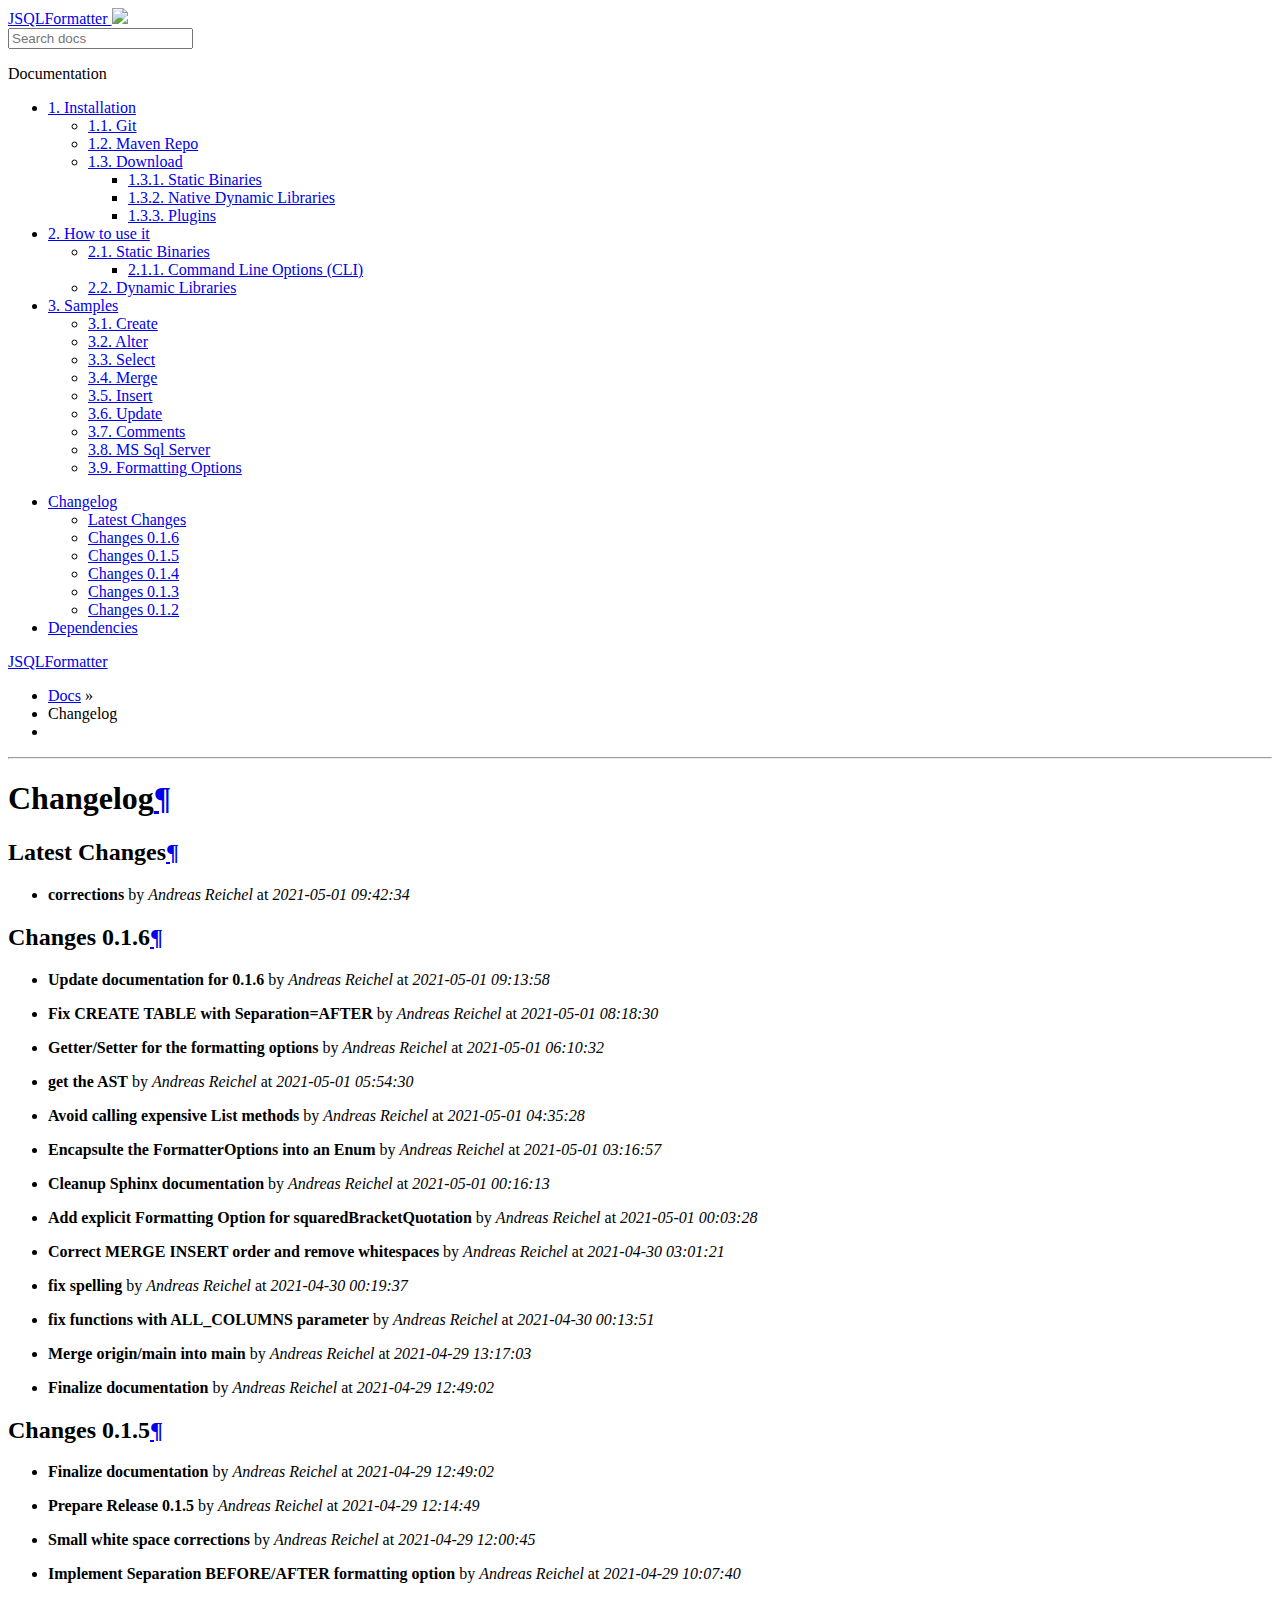
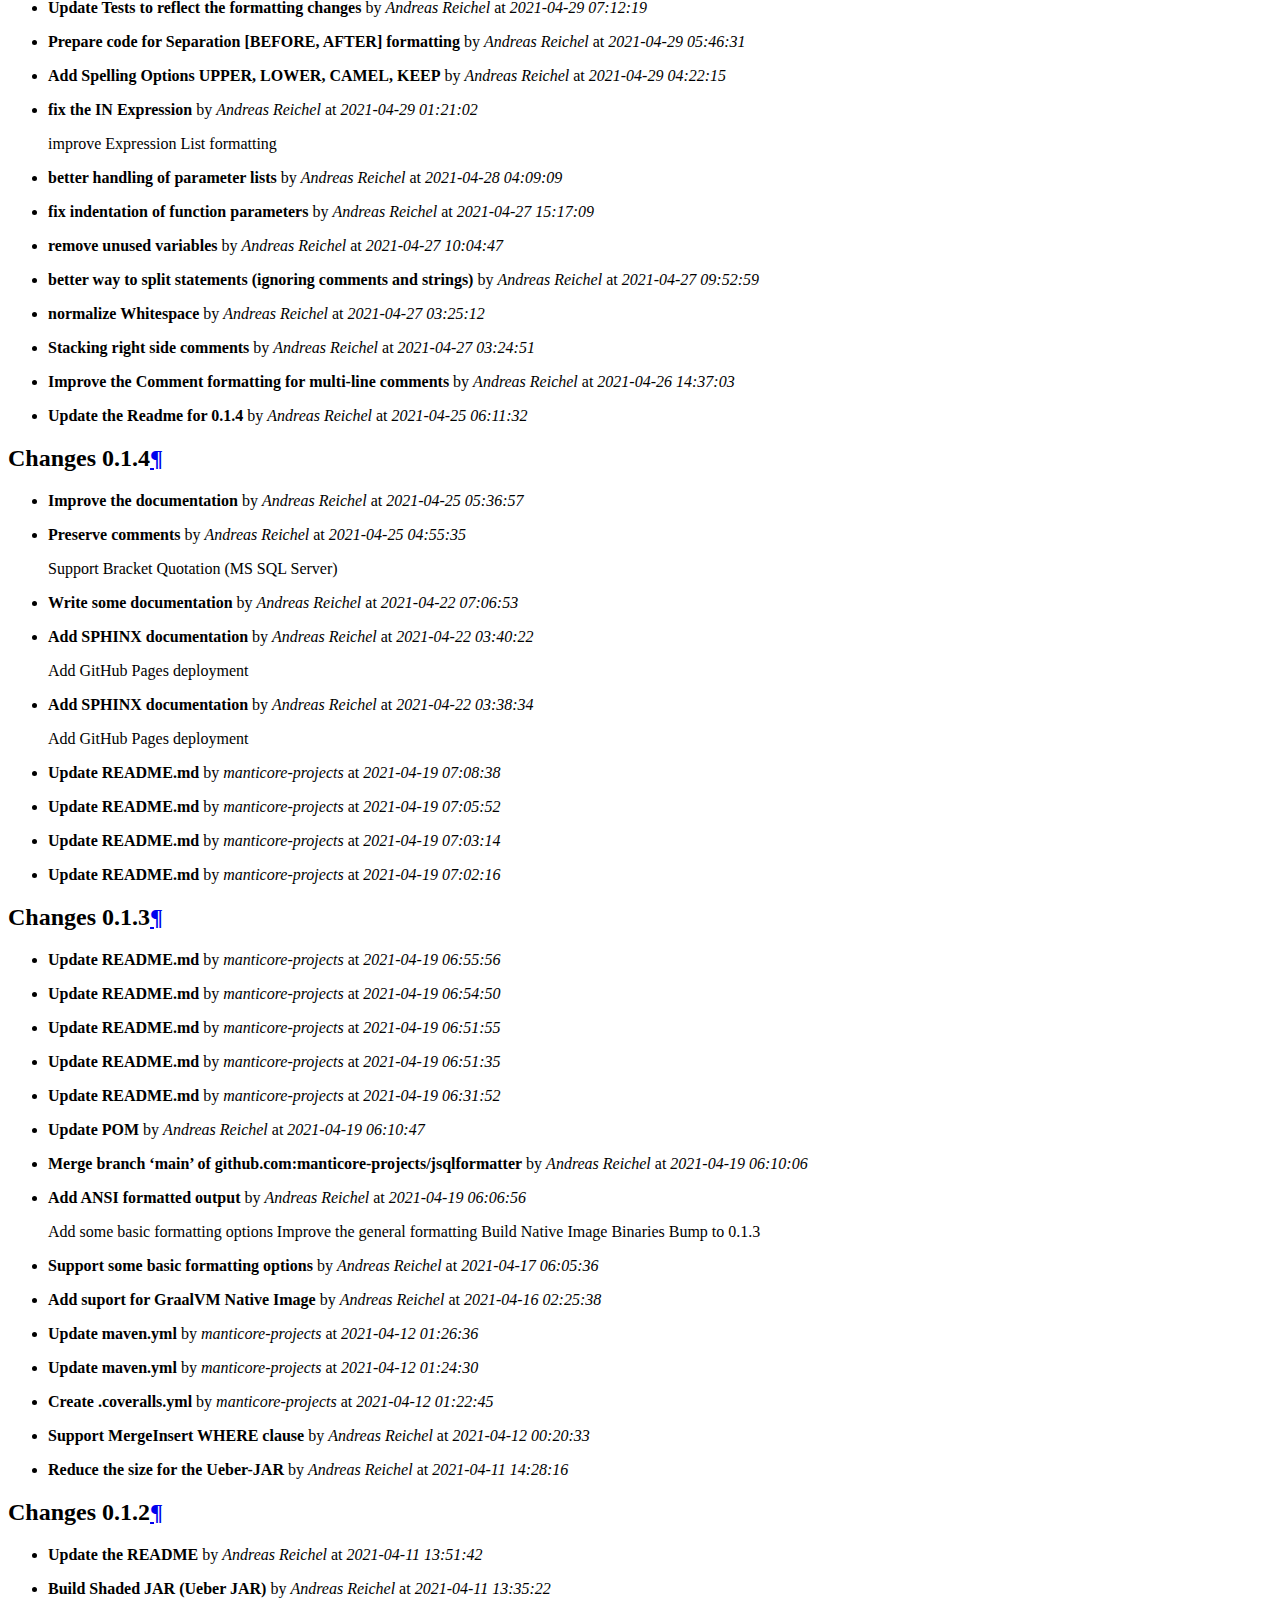
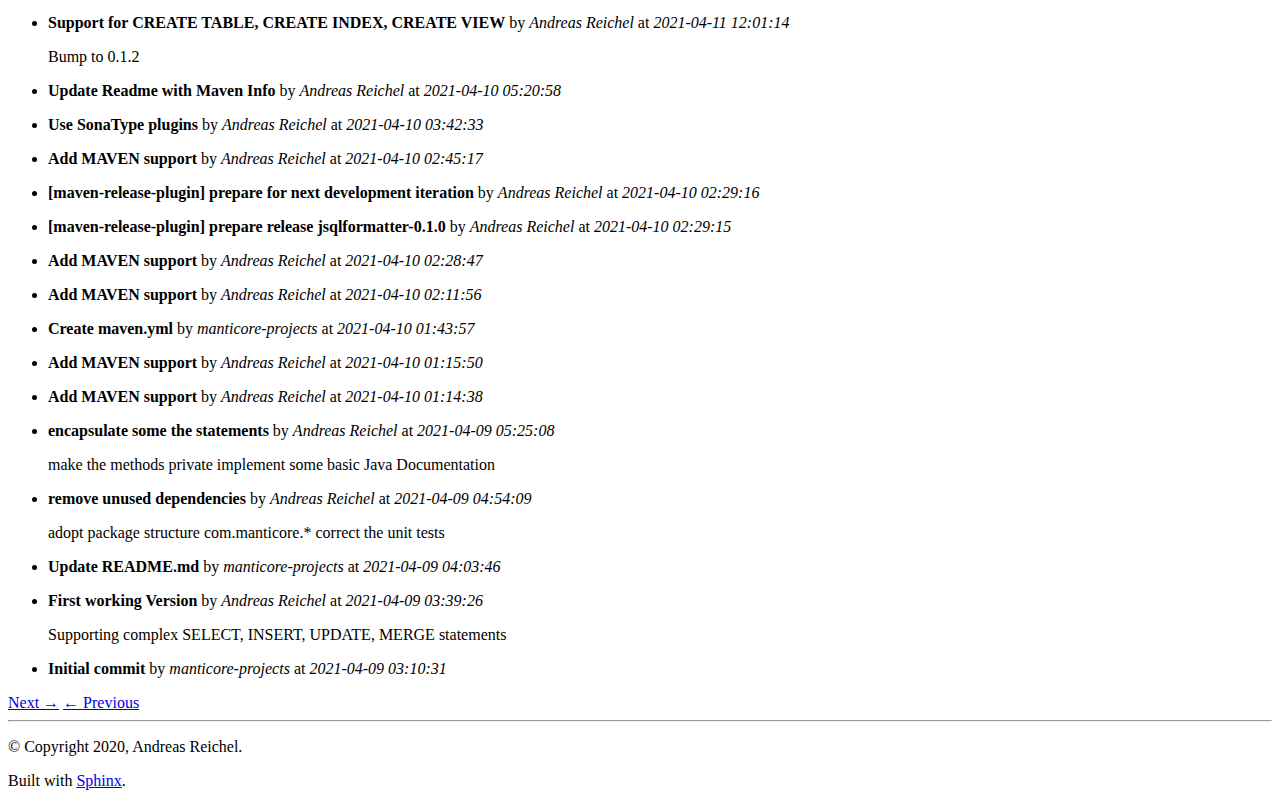
==== commit 196fca5b: "Site checkin for project JSQLFormatter" ====
--- a/changelog.html
+++ b/changelog.html
@@ -200,6 +200,7 @@
 <div class="section" id="latest-changes">
 <h2>Latest Changes<a class="headerlink" href="#latest-changes" title="Permalink to this headline">¶</a></h2>
 <ul class="simple">
+<li><p><strong>corrections</strong><span> by </span><em>Andreas Reichel</em><span> at </span><em>2021-05-01 09:42:34</em></p></li>
 </ul>
 </div>
 <div class="section" id="changes-0-1-6">
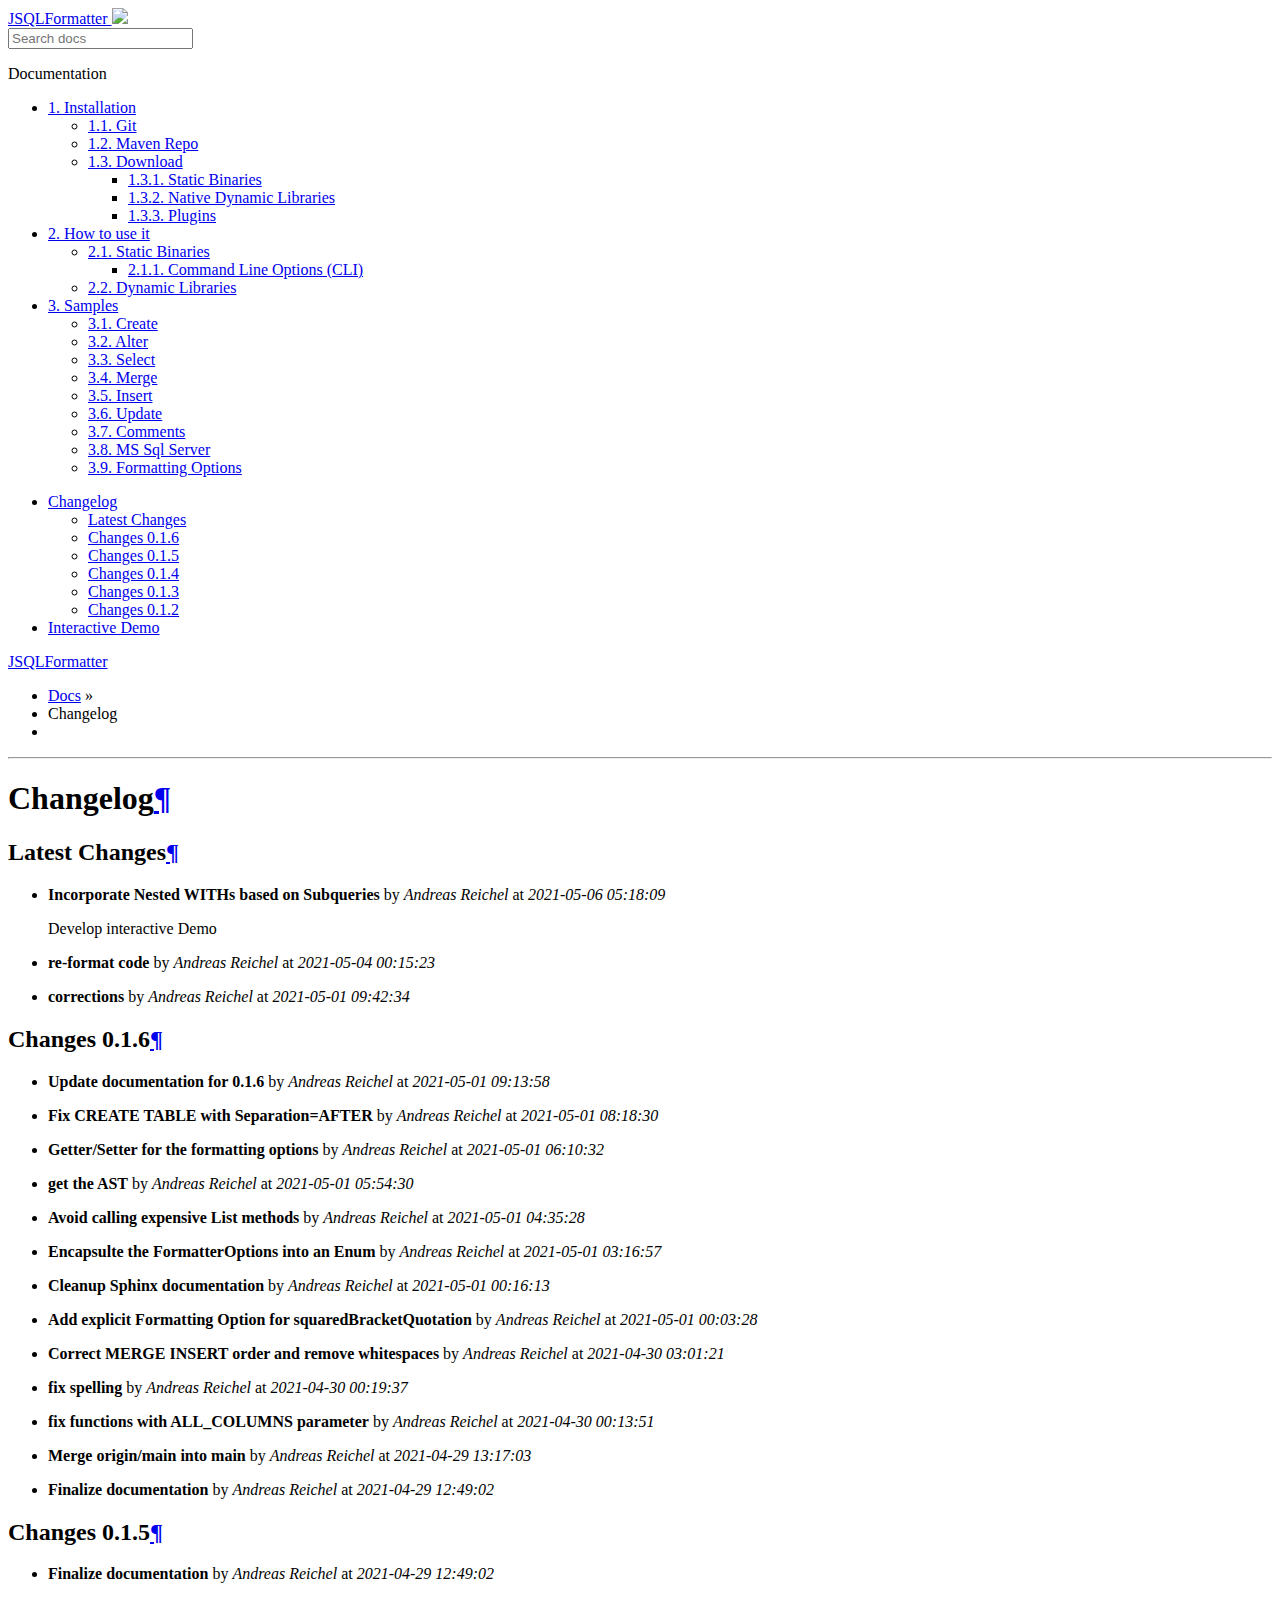
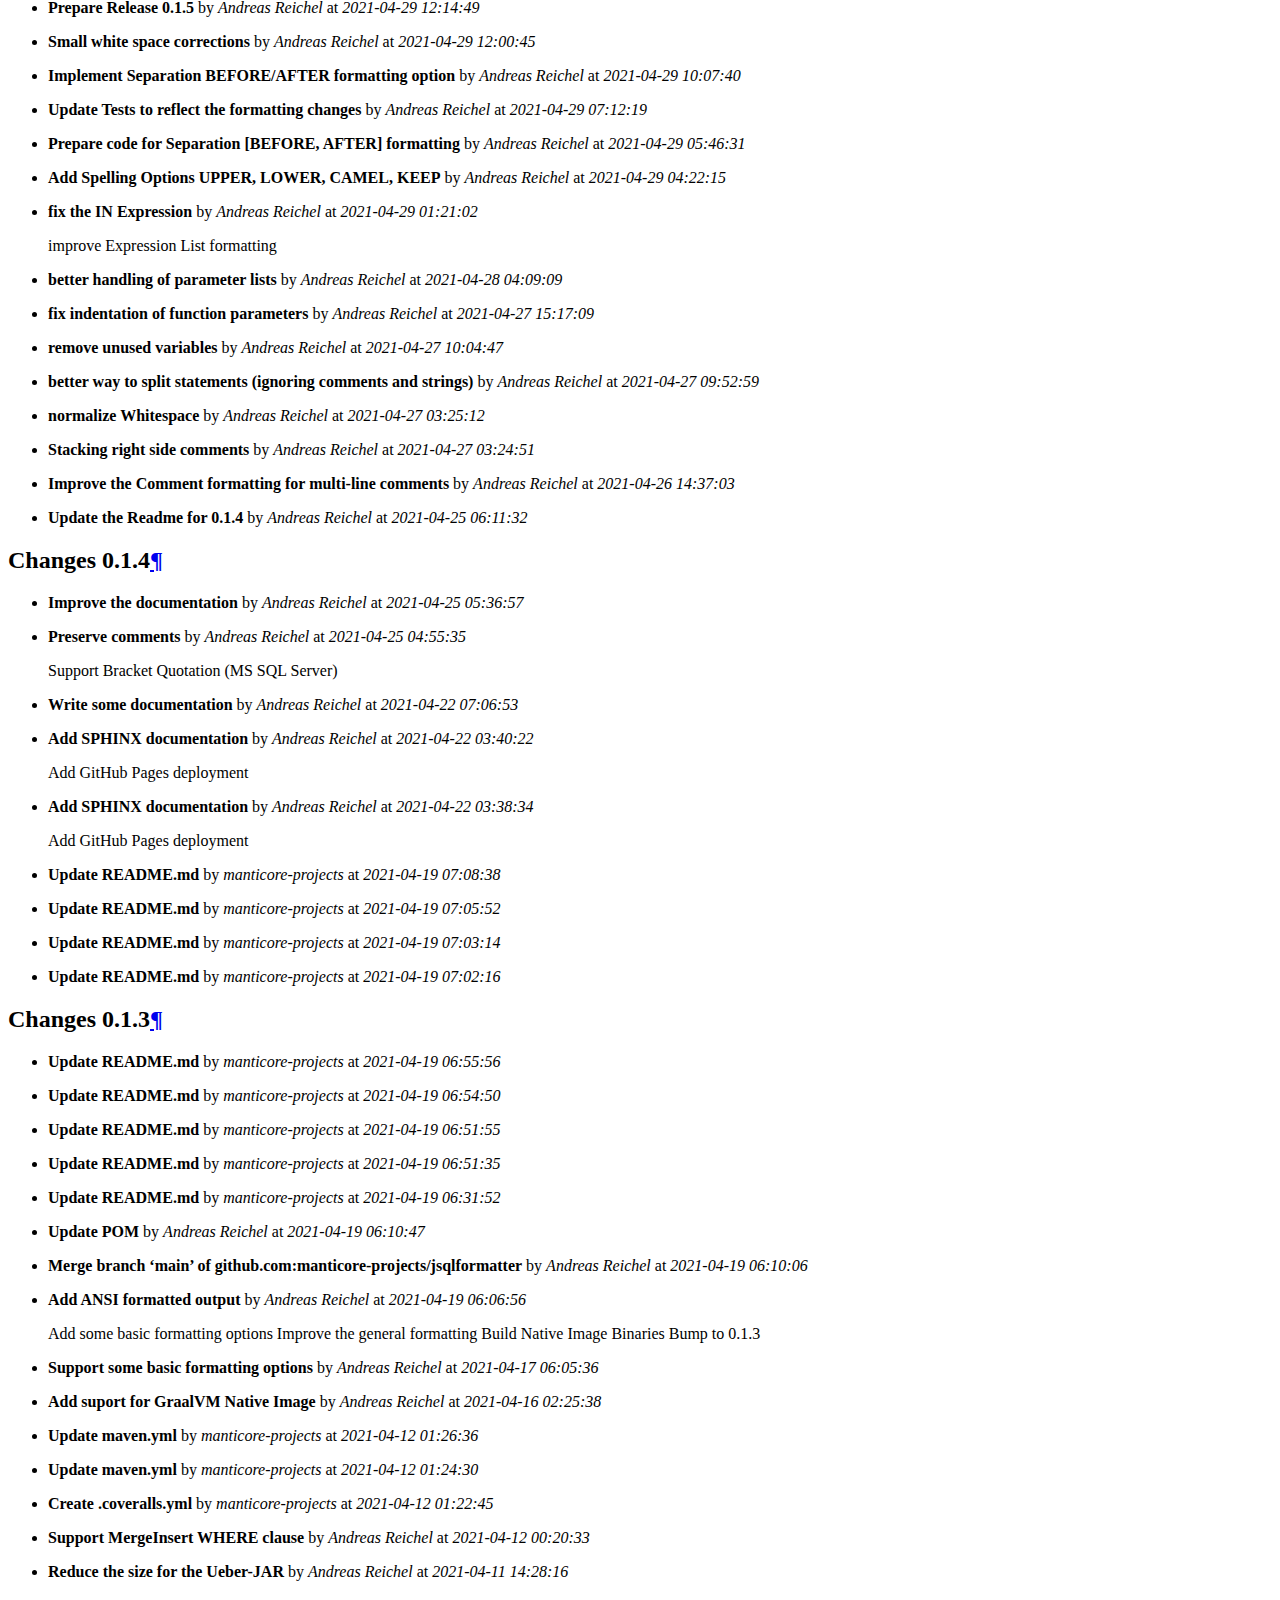
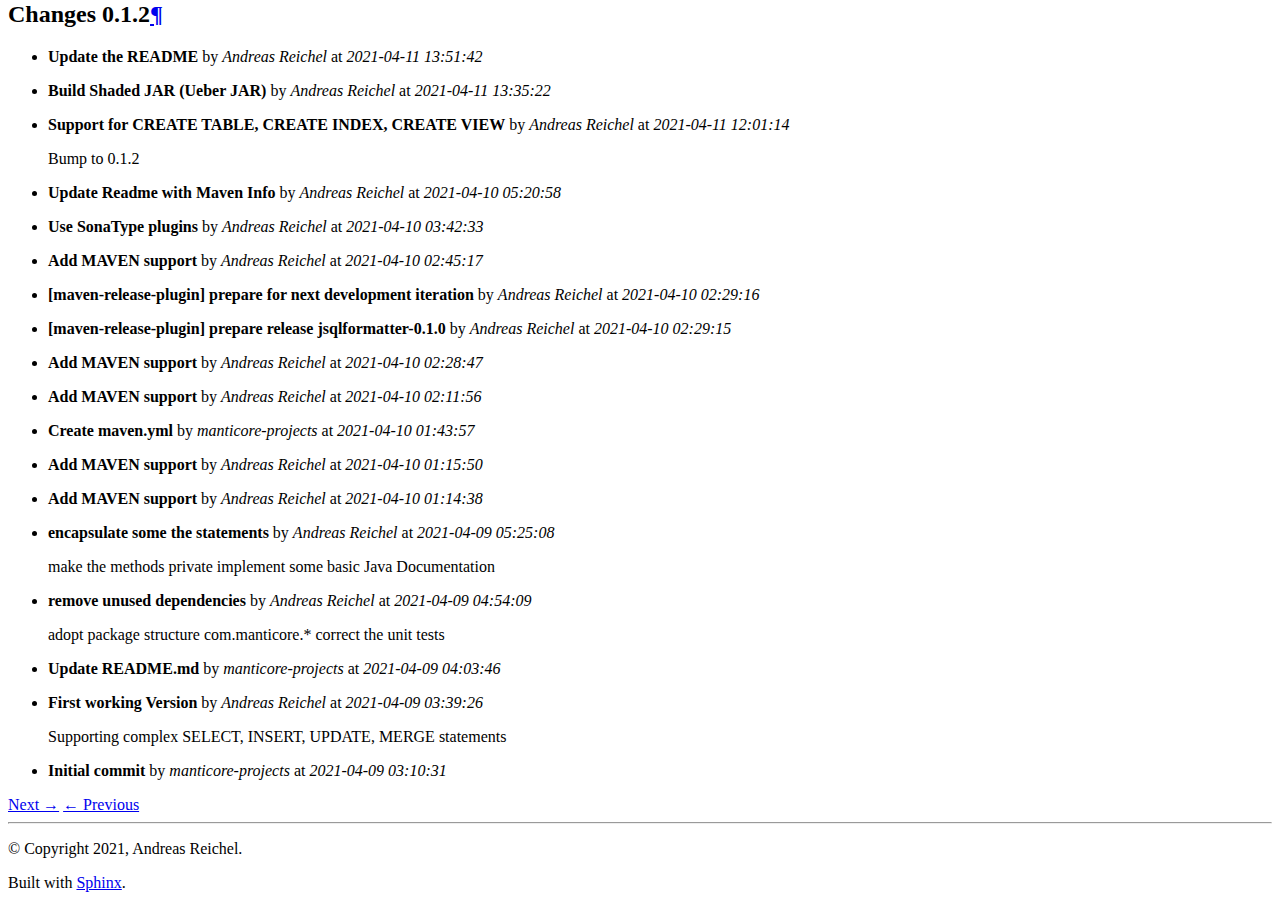
==== commit b975dd44: "Site checkin for project JSQLFormatter" ====
--- a/changelog.html
+++ b/changelog.html
@@ -44,7 +44,7 @@
               href="genindex.html"/>
         <link rel="search" title="Search" href="search.html"/>
     <link rel="top" title="JSQLFormatter 0.1.6 documentation" href="index.html"/>
-        <link rel="next" title="Dependencies" href="dependencies.html"/>
+        <link rel="next" title="Interactive Demo" href="demo.html"/>
         <link rel="prev" title="3. Samples" href="samples.html"/> 
 
   
@@ -138,7 +138,7 @@
 <li class="toctree-l2"><a class="reference internal" href="#changes-0-1-2">Changes 0.1.2</a></li>
 </ul>
 </li>
-<li class="toctree-l1"><a class="reference internal" href="dependencies.html">Dependencies</a></li>
+<li class="toctree-l1"><a class="reference internal" href="demo.html">Interactive Demo</a></li>
 </ul>
 
             
@@ -199,7 +199,11 @@
 <h1>Changelog<a class="headerlink" href="#changelog" title="Permalink to this headline">¶</a></h1>
 <div class="section" id="latest-changes">
 <h2>Latest Changes<a class="headerlink" href="#latest-changes" title="Permalink to this headline">¶</a></h2>
-<ul class="simple">
+<ul>
+<li><p><strong>Incorporate Nested WITHs based on Subqueries</strong><span> by </span><em>Andreas Reichel</em><span> at </span><em>2021-05-06 05:18:09</em></p>
+<p>Develop interactive Demo</p>
+</li>
+<li><p><strong>re-format code</strong><span> by </span><em>Andreas Reichel</em><span> at </span><em>2021-05-04 00:15:23</em></p></li>
 <li><p><strong>corrections</strong><span> by </span><em>Andreas Reichel</em><span> at </span><em>2021-05-01 09:42:34</em></p></li>
 </ul>
 </div>
@@ -331,7 +335,7 @@
   
     <div class="rst-footer-buttons" role="navigation" aria-label="footer navigation">
       
-        <a href="dependencies.html" class="btn btn-neutral float-right" title="Dependencies" accesskey="n">Next →</a>
+        <a href="demo.html" class="btn btn-neutral float-right" title="Interactive Demo" accesskey="n">Next →</a>
       
       
         <a href="samples.html" class="btn btn-neutral" title="3. Samples" accesskey="p">← Previous</a>
@@ -343,7 +347,7 @@
 
   <div role="contentinfo">
     <p>
-        &copy; Copyright 2020, Andreas Reichel.
+        &copy; Copyright 2021, Andreas Reichel.
 
     </p>
   </div>
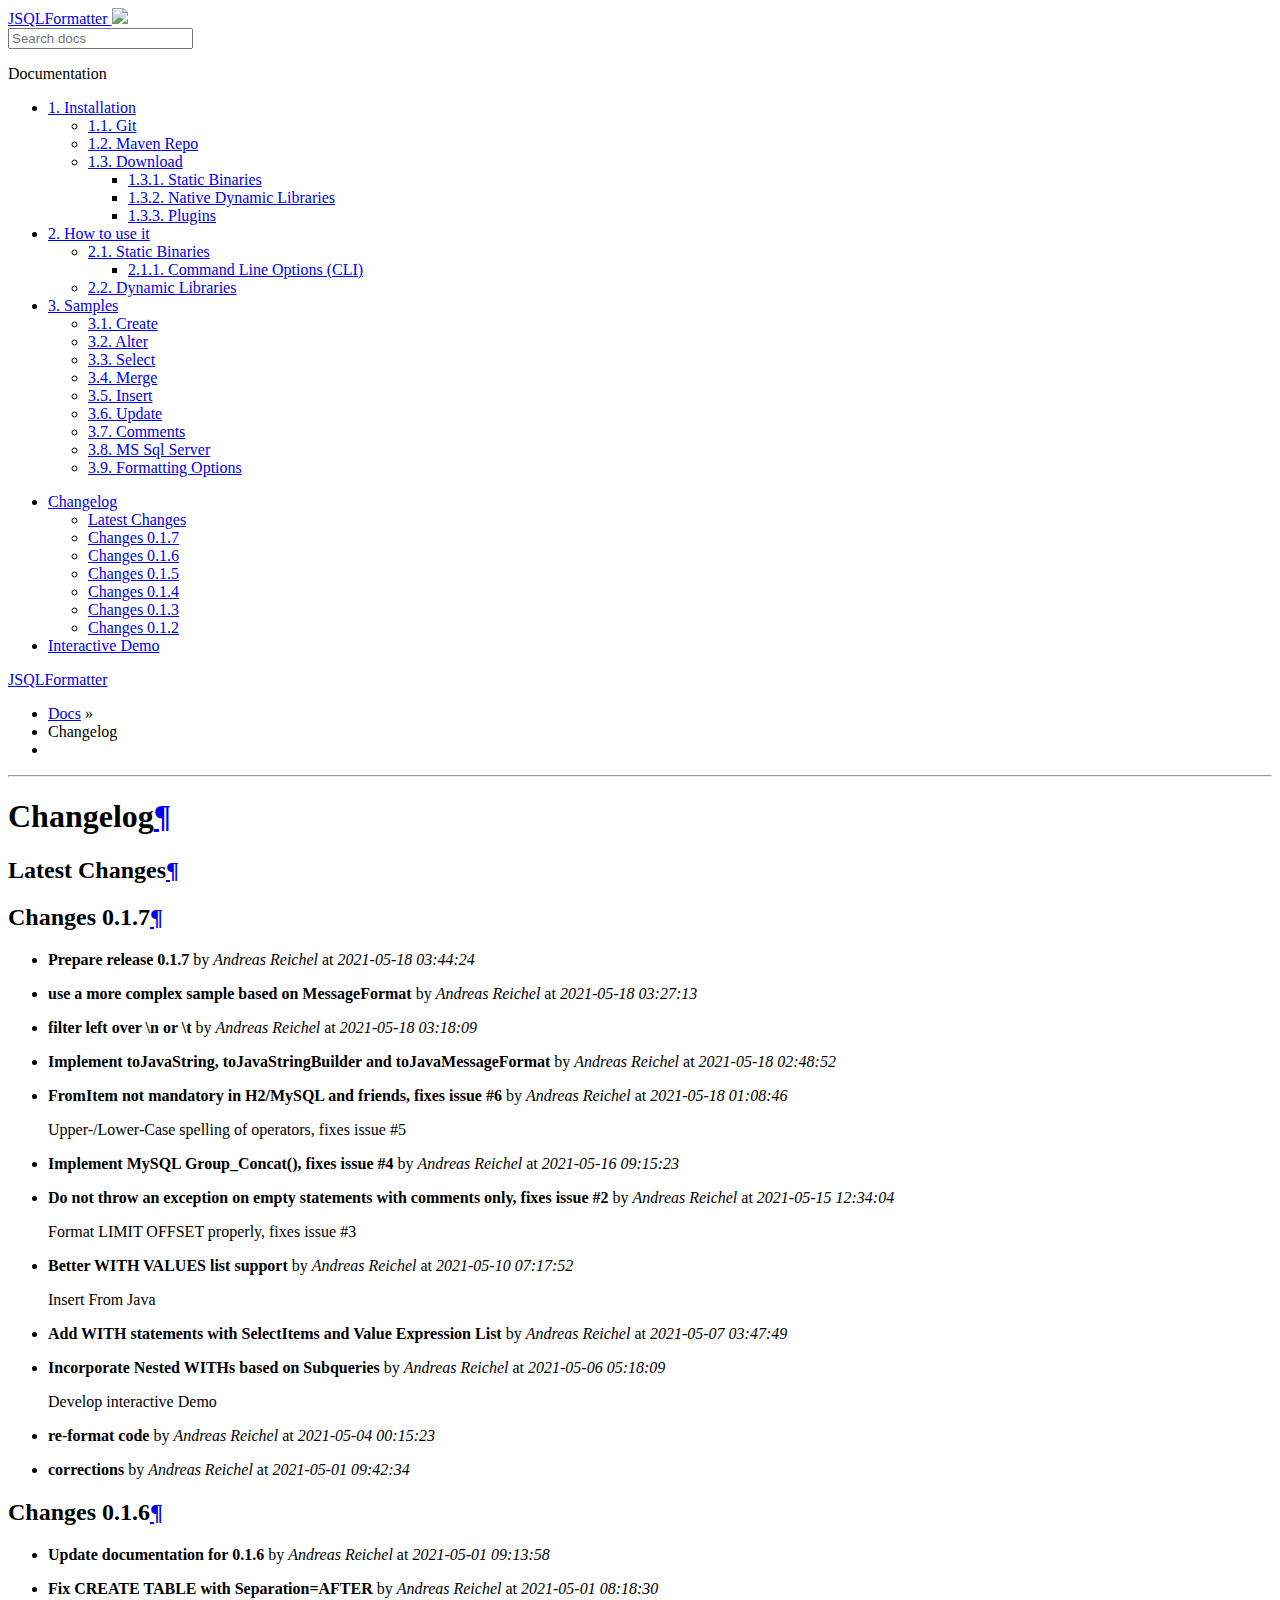
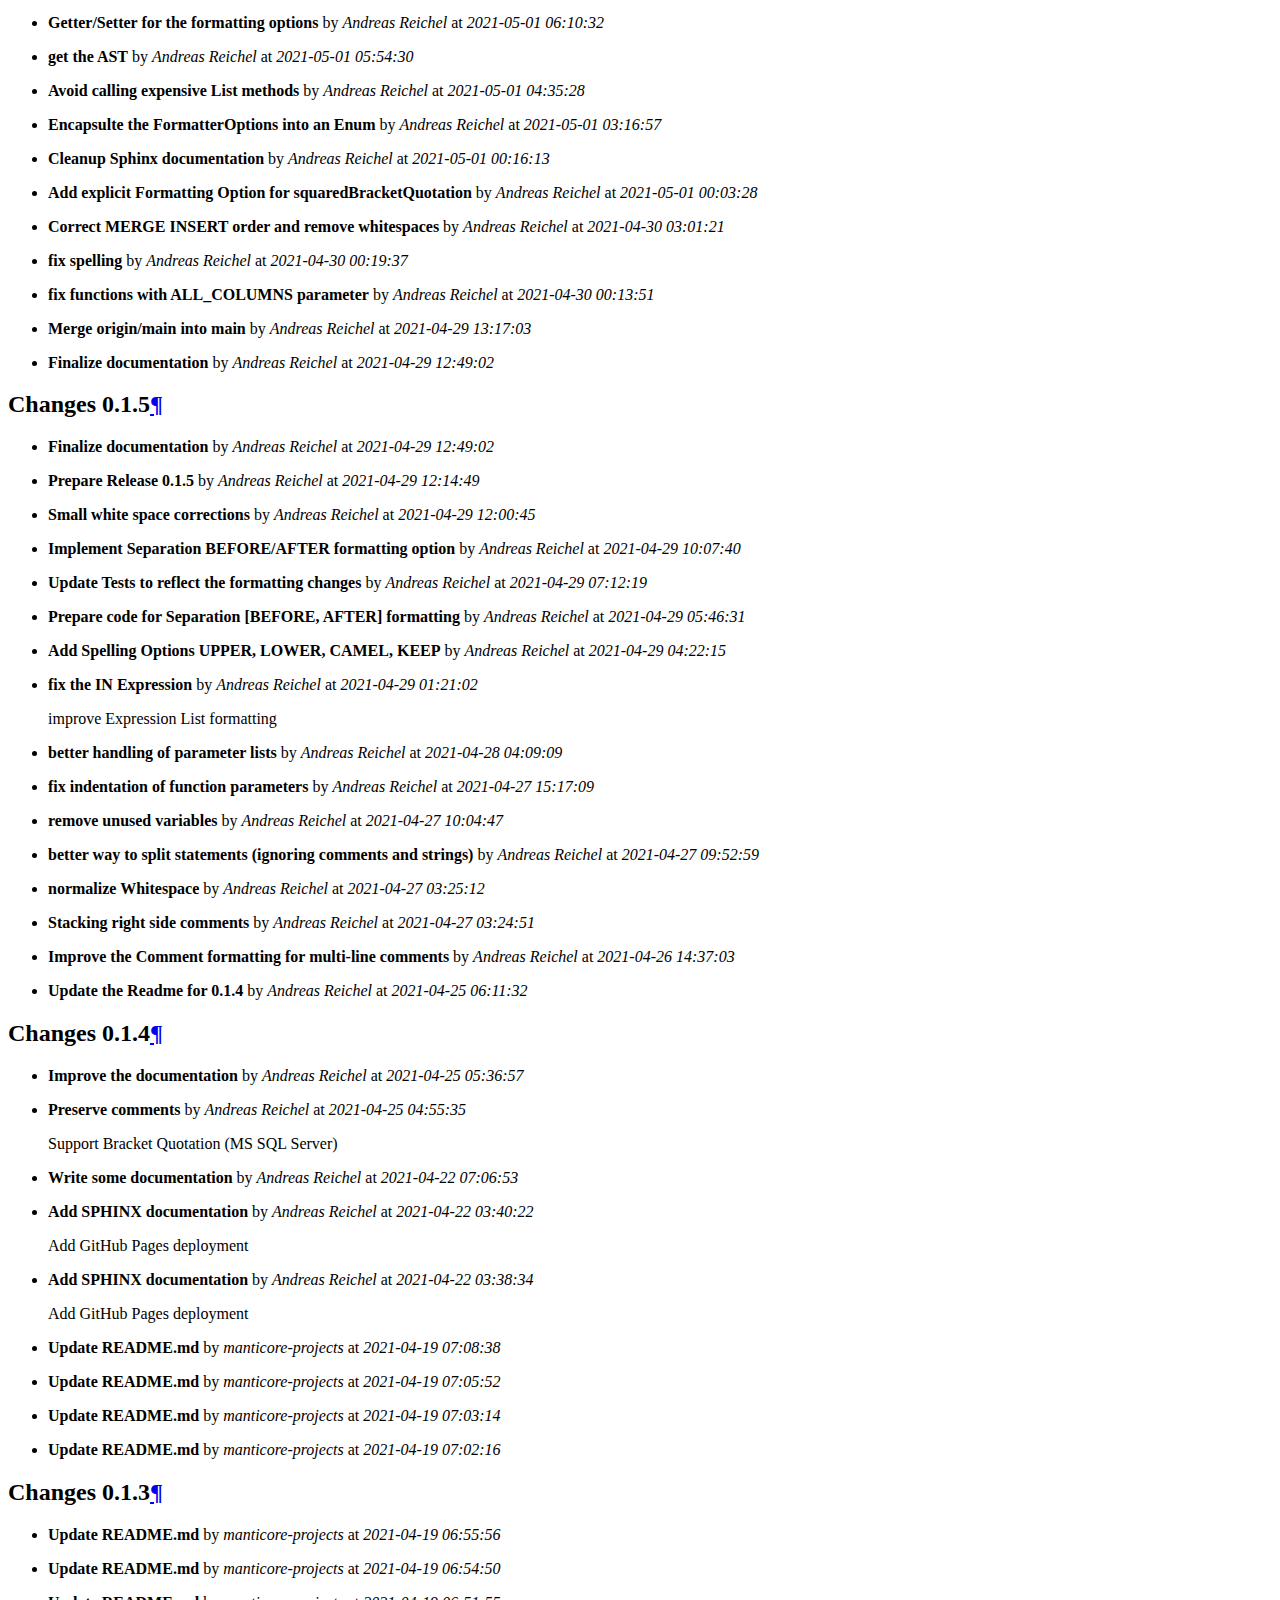
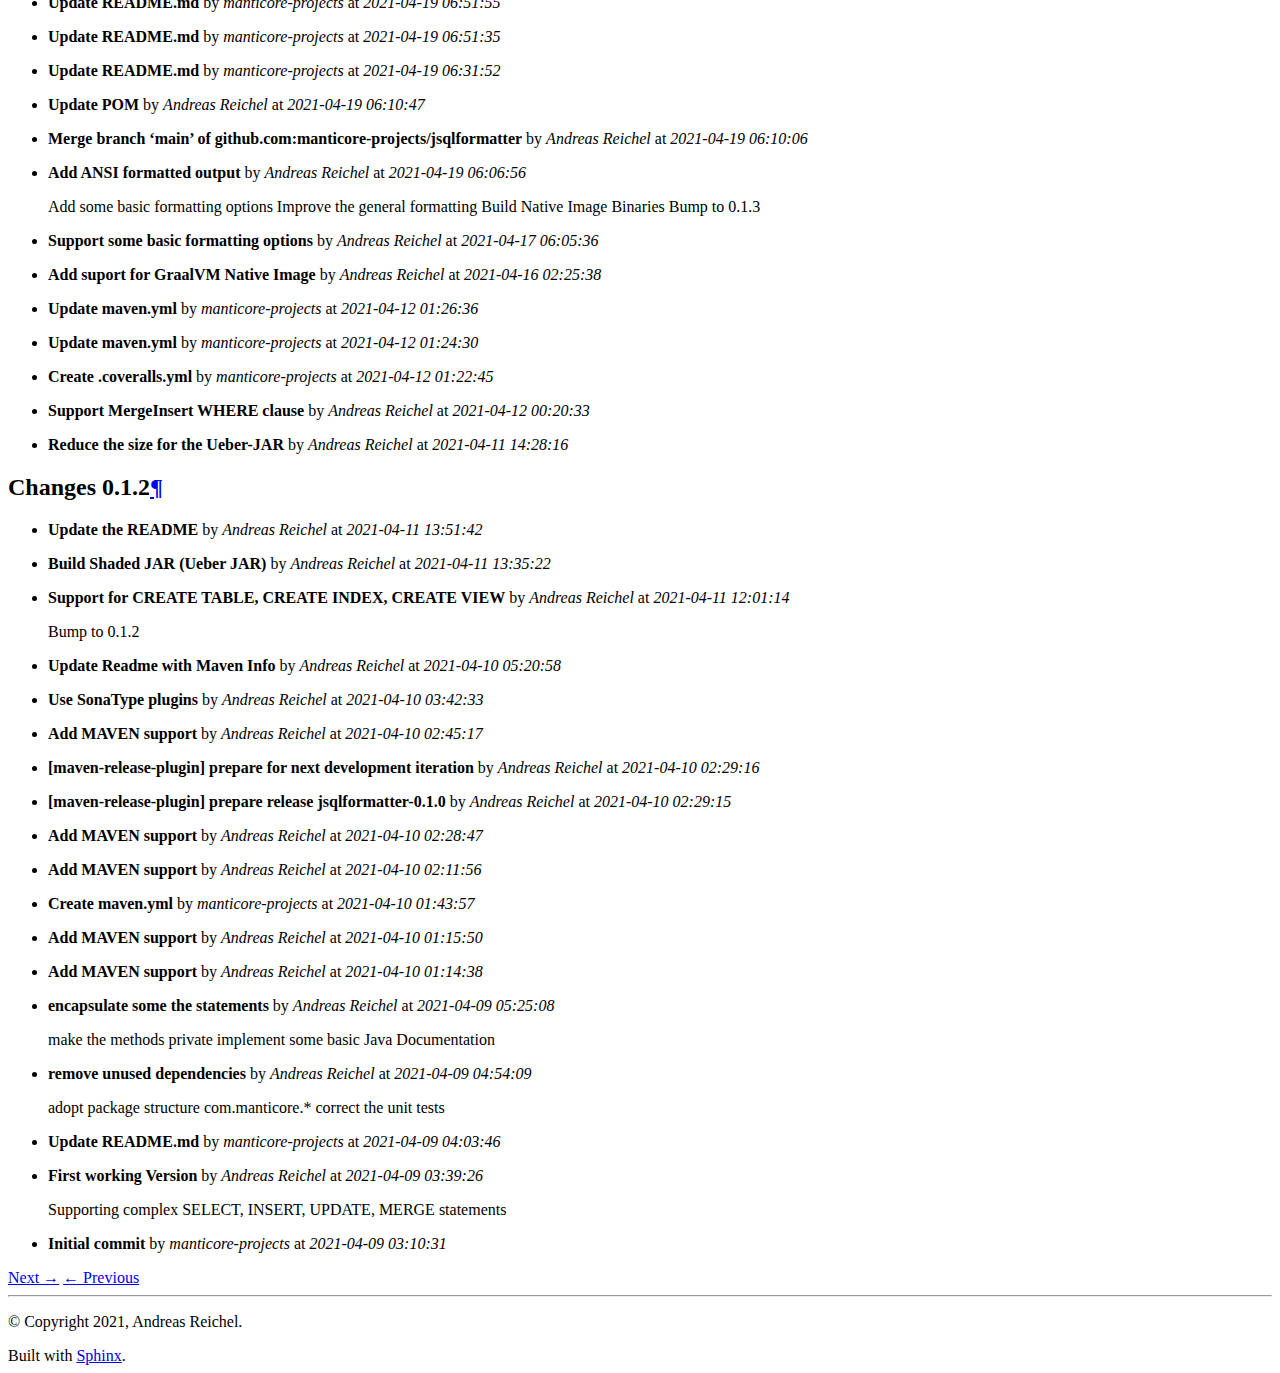
==== commit 835c165c: "Site checkin for project JSQLFormatter" ====
--- a/changelog.html
+++ b/changelog.html
@@ -5,10 +5,11 @@
 <!--[if gt IE 8]><!--> <html class="no-js" lang="en" > <!--<![endif]-->
 <head>
   <meta charset="utf-8">
-  
+  <meta name="generator" content="Docutils 0.17.1: http://docutils.sourceforge.net/" />
+
   <meta name="viewport" content="width=device-width, initial-scale=1.0">
   
-  <title>Changelog &mdash; JSQLFormatter 0.1.6 documentation</title>
+  <title>Changelog &mdash; JSQLFormatter 0.1.7 documentation</title>
   
 
   
@@ -19,6 +20,7 @@
   
     
       <script type="text/javascript" id="documentation_options" data-url_root="./" src="_static/documentation_options.js"></script>
+        <script data-url_root="./" id="documentation_options" src="_static/documentation_options.js"></script>
         <script src="_static/jquery.js"></script>
         <script src="_static/underscore.js"></script>
         <script src="_static/doctools.js"></script>
@@ -36,6 +38,10 @@
   
 
   
+    <link rel="stylesheet" href="_static/pygments.css" type="text/css" />
+  
+    <link rel="stylesheet" href="_static/css/theme.css" type="text/css" />
+  
     <link rel="stylesheet" href="_static/tabs.css" type="text/css" />
   
 
@@ -43,7 +49,7 @@
         <link rel="index" title="Index"
               href="genindex.html"/>
         <link rel="search" title="Search" href="search.html"/>
-    <link rel="top" title="JSQLFormatter 0.1.6 documentation" href="index.html"/>
+    <link rel="top" title="JSQLFormatter 0.1.7 documentation" href="index.html"/>
         <link rel="next" title="Interactive Demo" href="demo.html"/>
         <link rel="prev" title="3. Samples" href="samples.html"/> 
 
@@ -131,6 +137,7 @@
 <ul class="current">
 <li class="toctree-l1 current"><a class="current reference internal" href="#">Changelog</a><ul>
 <li class="toctree-l2"><a class="reference internal" href="#latest-changes">Latest Changes</a></li>
+<li class="toctree-l2"><a class="reference internal" href="#changes-0-1-7">Changes 0.1.7</a></li>
 <li class="toctree-l2"><a class="reference internal" href="#changes-0-1-6">Changes 0.1.6</a></li>
 <li class="toctree-l2"><a class="reference internal" href="#changes-0-1-5">Changes 0.1.5</a></li>
 <li class="toctree-l2"><a class="reference internal" href="#changes-0-1-4">Changes 0.1.4</a></li>
@@ -195,19 +202,39 @@
           <div role="main" class="document" itemscope="itemscope" itemtype="http://schema.org/Article">
            <div itemprop="articleBody">
             
-  <div class="section" id="changelog">
+  <section id="changelog">
 <h1>Changelog<a class="headerlink" href="#changelog" title="Permalink to this headline">¶</a></h1>
-<div class="section" id="latest-changes">
+<section id="latest-changes">
 <h2>Latest Changes<a class="headerlink" href="#latest-changes" title="Permalink to this headline">¶</a></h2>
-<ul>
+<ul class="simple">
+</ul>
+</section>
+<section id="changes-0-1-7">
+<h2>Changes 0.1.7<a class="headerlink" href="#changes-0-1-7" title="Permalink to this headline">¶</a></h2>
+<ul>
+<li><p><strong>Prepare release 0.1.7</strong><span> by </span><em>Andreas Reichel</em><span> at </span><em>2021-05-18 03:44:24</em></p></li>
+<li><p><strong>use a more complex sample based on MessageFormat</strong><span> by </span><em>Andreas Reichel</em><span> at </span><em>2021-05-18 03:27:13</em></p></li>
+<li><p><strong>filter left over \n or \t </strong><span> by </span><em>Andreas Reichel</em><span> at </span><em>2021-05-18 03:18:09</em></p></li>
+<li><p><strong>Implement toJavaString, toJavaStringBuilder and toJavaMessageFormat</strong><span> by </span><em>Andreas Reichel</em><span> at </span><em>2021-05-18 02:48:52</em></p></li>
+<li><p><strong>FromItem not mandatory in H2/MySQL and friends, fixes issue #6</strong><span> by </span><em>Andreas Reichel</em><span> at </span><em>2021-05-18 01:08:46</em></p>
+<p>Upper-/Lower-Case spelling of operators, fixes issue #5</p>
+</li>
+<li><p><strong>Implement MySQL Group_Concat(), fixes issue #4</strong><span> by </span><em>Andreas Reichel</em><span> at </span><em>2021-05-16 09:15:23</em></p></li>
+<li><p><strong>Do not throw an exception on empty statements with comments only, fixes issue #2</strong><span> by </span><em>Andreas Reichel</em><span> at </span><em>2021-05-15 12:34:04</em></p>
+<p>Format LIMIT OFFSET properly, fixes issue #3</p>
+</li>
+<li><p><strong>Better WITH VALUES list support</strong><span> by </span><em>Andreas Reichel</em><span> at </span><em>2021-05-10 07:17:52</em></p>
+<p>Insert From Java</p>
+</li>
+<li><p><strong>Add WITH statements with SelectItems and Value Expression List</strong><span> by </span><em>Andreas Reichel</em><span> at </span><em>2021-05-07 03:47:49</em></p></li>
 <li><p><strong>Incorporate Nested WITHs based on Subqueries</strong><span> by </span><em>Andreas Reichel</em><span> at </span><em>2021-05-06 05:18:09</em></p>
 <p>Develop interactive Demo</p>
 </li>
 <li><p><strong>re-format code</strong><span> by </span><em>Andreas Reichel</em><span> at </span><em>2021-05-04 00:15:23</em></p></li>
 <li><p><strong>corrections</strong><span> by </span><em>Andreas Reichel</em><span> at </span><em>2021-05-01 09:42:34</em></p></li>
 </ul>
-</div>
-<div class="section" id="changes-0-1-6">
+</section>
+<section id="changes-0-1-6">
 <h2>Changes 0.1.6<a class="headerlink" href="#changes-0-1-6" title="Permalink to this headline">¶</a></h2>
 <ul class="simple">
 <li><p><strong>Update documentation for 0.1.6</strong><span> by </span><em>Andreas Reichel</em><span> at </span><em>2021-05-01 09:13:58</em></p></li>
@@ -224,8 +251,8 @@
 <li><p><strong>Merge origin/main into main</strong><span> by </span><em>Andreas Reichel</em><span> at </span><em>2021-04-29 13:17:03</em></p></li>
 <li><p><strong>Finalize documentation</strong><span> by </span><em>Andreas Reichel</em><span> at </span><em>2021-04-29 12:49:02</em></p></li>
 </ul>
-</div>
-<div class="section" id="changes-0-1-5">
+</section>
+<section id="changes-0-1-5">
 <h2>Changes 0.1.5<a class="headerlink" href="#changes-0-1-5" title="Permalink to this headline">¶</a></h2>
 <ul>
 <li><p><strong>Finalize documentation</strong><span> by </span><em>Andreas Reichel</em><span> at </span><em>2021-04-29 12:49:02</em></p></li>
@@ -247,8 +274,8 @@
 <li><p><strong>Improve the Comment formatting for multi-line comments</strong><span> by </span><em>Andreas Reichel</em><span> at </span><em>2021-04-26 14:37:03</em></p></li>
 <li><p><strong>Update the Readme for 0.1.4</strong><span> by </span><em>Andreas Reichel</em><span> at </span><em>2021-04-25 06:11:32</em></p></li>
 </ul>
-</div>
-<div class="section" id="changes-0-1-4">
+</section>
+<section id="changes-0-1-4">
 <h2>Changes 0.1.4<a class="headerlink" href="#changes-0-1-4" title="Permalink to this headline">¶</a></h2>
 <ul>
 <li><p><strong>Improve the documentation</strong><span> by </span><em>Andreas Reichel</em><span> at </span><em>2021-04-25 05:36:57</em></p></li>
@@ -267,8 +294,8 @@
 <li><p><strong>Update README.md</strong><span> by </span><em>manticore-projects</em><span> at </span><em>2021-04-19 07:03:14</em></p></li>
 <li><p><strong>Update README.md</strong><span> by </span><em>manticore-projects</em><span> at </span><em>2021-04-19 07:02:16</em></p></li>
 </ul>
-</div>
-<div class="section" id="changes-0-1-3">
+</section>
+<section id="changes-0-1-3">
 <h2>Changes 0.1.3<a class="headerlink" href="#changes-0-1-3" title="Permalink to this headline">¶</a></h2>
 <ul>
 <li><p><strong>Update README.md</strong><span> by </span><em>manticore-projects</em><span> at </span><em>2021-04-19 06:55:56</em></p></li>
@@ -292,8 +319,8 @@
 <li><p><strong>Support MergeInsert WHERE clause </strong><span> by </span><em>Andreas Reichel</em><span> at </span><em>2021-04-12 00:20:33</em></p></li>
 <li><p><strong>Reduce the size for the Ueber-JAR</strong><span> by </span><em>Andreas Reichel</em><span> at </span><em>2021-04-11 14:28:16</em></p></li>
 </ul>
-</div>
-<div class="section" id="changes-0-1-2">
+</section>
+<section id="changes-0-1-2">
 <h2>Changes 0.1.2<a class="headerlink" href="#changes-0-1-2" title="Permalink to this headline">¶</a></h2>
 <ul>
 <li><p><strong>Update the README</strong><span> by </span><em>Andreas Reichel</em><span> at </span><em>2021-04-11 13:51:42</em></p></li>
@@ -325,8 +352,8 @@
 </li>
 <li><p><strong>Initial commit</strong><span> by </span><em>manticore-projects</em><span> at </span><em>2021-04-09 03:10:31</em></p></li>
 </ul>
-</div>
-</div>
+</section>
+</section>
 
 
            </div>
@@ -369,12 +396,13 @@
     <script type="text/javascript">
         var DOCUMENTATION_OPTIONS = {
             URL_ROOT:'./',
-            VERSION:'0.1.6',
+            VERSION:'0.1.7',
             COLLAPSE_INDEX:false,
             FILE_SUFFIX:'.html',
             HAS_SOURCE: 'true'
         };
     </script>
+      <script type="text/javascript" src="_static/documentation_options.js"></script>
       <script type="text/javascript" src="_static/jquery.js"></script>
       <script type="text/javascript" src="_static/underscore.js"></script>
       <script type="text/javascript" src="_static/doctools.js"></script>
